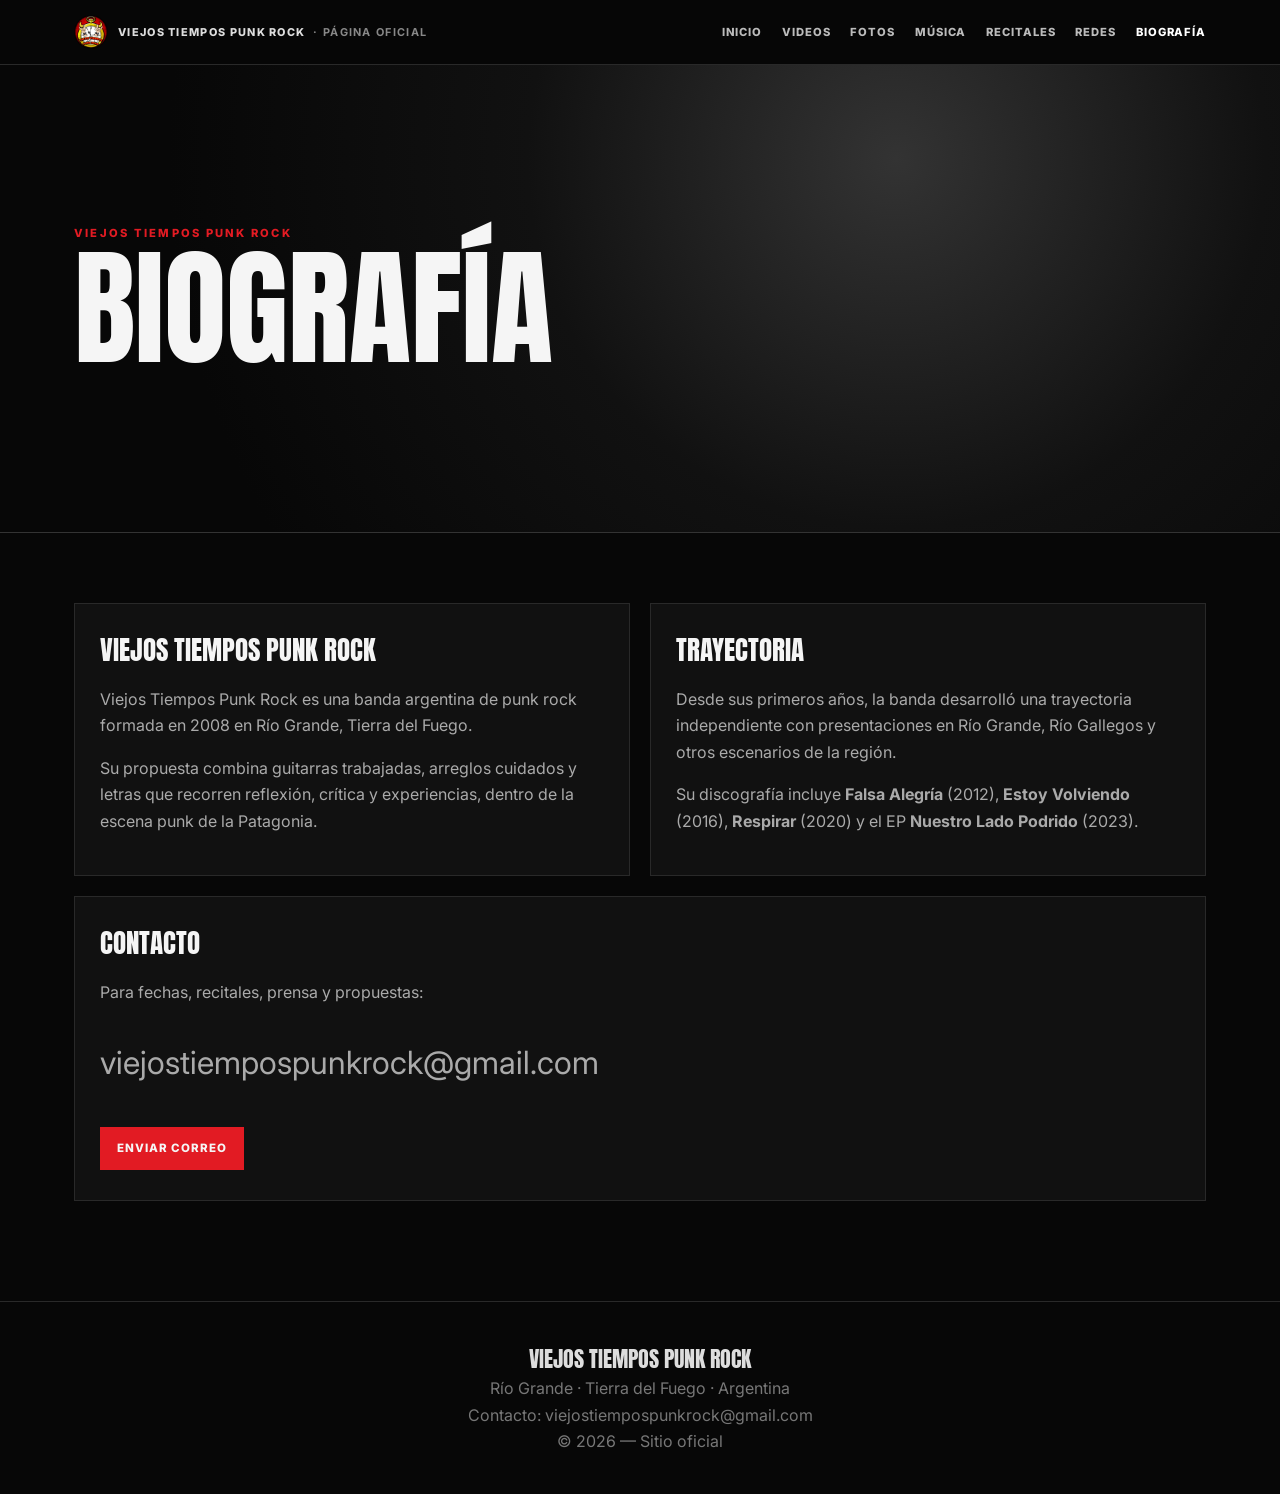
==== biografia.html @ 7154e531 "Fix Biografía navigation and remove Contacto" ====
<!doctype html><html lang="es"><head><meta charset="utf-8"><meta name="viewport" content="width=device-width,initial-scale=1"><title>Biografía | Viejos Tiempos Punk Rock</title><link rel="stylesheet" href="styles.css"></head><body><nav class="top"><div class="nav"><a class="logo logo-image" href="index.html"><img src="media/vtpr.png" alt="Viejos Tiempos Punk Rock"><span class="official-label">VIEJOS TIEMPOS PUNK ROCK <em>· PÁGINA OFICIAL</em></span></a><div class="links"><a href="index.html">Inicio</a><a class="" href="videos.html">Videos</a><a class="" href="fotos.html">Fotos</a><a class="" href="musica.html">Música</a><a class="" href="recitales.html">Recitales</a><a class="" href="redes.html">Redes</a><a class="active" href="biografia.html">Biografía</a></div></div></nav><header class="hero"><div class="hero-in"><div class="eyebrow">Viejos Tiempos Punk Rock</div><h1>Biografía</h1></div></header><main><div class="contact"><div class="card"><h3>Viejos Tiempos Punk Rock</h3><p>Viejos Tiempos Punk Rock es una banda argentina de punk rock formada en 2008 en Río Grande, Tierra del Fuego.</p><p>Su propuesta combina guitarras trabajadas, arreglos cuidados y letras que recorren reflexión, crítica y experiencias, dentro de la escena punk de la Patagonia.</p></div><div class="card"><h3>Trayectoria</h3><p>Desde sus primeros años, la banda desarrolló una trayectoria independiente con presentaciones en Río Grande, Río Gallegos y otros escenarios de la región.</p><p>Su discografía incluye <b>Falsa Alegría</b> (2012), <b>Estoy Volviendo</b> (2016), <b>Respirar</b> (2020) y el EP <b>Nuestro Lado Podrido</b> (2023).</p></div></div><div class="card" style="margin-top:20px"><h3>Contacto</h3><p>Para fechas, recitales, prensa y propuestas:</p><p class="bigmail"><a href="mailto:viejostiempospunkrock@gmail.com">viejostiempospunkrock@gmail.com</a></p><a class="btn" href="mailto:viejostiempospunkrock@gmail.com">Enviar correo</a></div></main><footer><div class="footname">VIEJOS TIEMPOS PUNK ROCK</div>Río Grande · Tierra del Fuego · Argentina<br>Contacto: <a href="mailto:viejostiempospunkrock@gmail.com">viejostiempospunkrock@gmail.com</a><br>© 2026 — Sitio oficial</footer></body></html>
---- styles.css ----
@import url('https://fonts.googleapis.com/css2?family=Anton&family=Inter:wght@400;500;600;700;800&display=swap');
:root{--bg:#070707;--panel:#111;--text:#f5f5f5;--muted:#aaa;--red:#e21b23;--line:#292929;--max:1180px}*{box-sizing:border-box}html{scroll-behavior:smooth}body{margin:0;background:var(--bg);color:var(--text);font-family:Inter,Arial,sans-serif;line-height:1.65}a{color:inherit;text-decoration:none}.top{position:sticky;top:0;z-index:20;background:rgba(7,7,7,.95);backdrop-filter:blur(12px);border-bottom:1px solid var(--line)}.nav{max-width:var(--max);margin:auto;padding:15px 24px;display:flex;align-items:center;justify-content:space-between;gap:25px}.logo{font:1.45rem Anton,Impact,sans-serif;letter-spacing:.04em}.logo b{color:var(--red)}.links{display:flex;gap:20px;flex-wrap:wrap}.links a{font-size:.7rem;font-weight:800;text-transform:uppercase;letter-spacing:.08em;color:#bbb;transition:color .5s ease}.links a:hover,.active{color:#fff!important}.hero{min-height:52vh;display:flex;align-items:end;background:radial-gradient(circle at 70% 20%,#333 0,#111 38%,#070707 75%);border-bottom:1px solid #333}.hero-in{width:min(var(--max),100%);margin:auto;padding:70px 24px}.eyebrow{color:var(--red);font-size:.7rem;font-weight:800;letter-spacing:.2em;text-transform:uppercase}.hero h1{font:clamp(4rem,10vw,8rem)/.86 Anton,Impact,sans-serif;text-transform:uppercase;margin:10px 0}.hero h1 span{color:var(--red)}main{max-width:var(--max);margin:auto;padding:70px 24px 100px}h2{font:clamp(2.7rem,6vw,5rem)/.9 Anton,Impact,sans-serif;text-transform:uppercase;margin:0 0 35px}.lead{max-width:800px;color:#c5c5c5;font-size:1.05rem}.grid{display:grid;grid-template-columns:repeat(2,1fr);gap:18px}.card{background:var(--panel);border:1px solid var(--line);padding:25px}.card h3{font:1.7rem Anton,Impact,sans-serif;text-transform:uppercase;margin:0 0 8px}.card p{color:#aaa}.btn{display:inline-block;background:var(--red);padding:12px 17px;margin:5px 5px 5px 0;font-size:.72rem;font-weight:800;text-transform:uppercase;letter-spacing:.08em}.btn.alt{background:transparent;border:1px solid #555}.video-grid{display:grid;grid-template-columns:repeat(2,1fr);gap:22px}.video{background:var(--panel);border:1px solid var(--line);overflow:hidden}.video iframe{display:block;width:100%;aspect-ratio:16/9;border:0}.video h3{font:1.3rem Anton,Impact,sans-serif;text-transform:uppercase;padding:15px 18px;margin:0}.gallery{display:grid;grid-template-columns:repeat(3,1fr);gap:15px}.photo{background:#111;border:1px solid var(--line);overflow:hidden}.photo img{width:100%;aspect-ratio:4/3;object-fit:cover;display:block}.photo p{padding:12px 15px;margin:0;color:#aaa;font-size:.85rem}.tracklist{display:grid;gap:10px}.track{display:grid;grid-template-columns:55px 1fr auto;align-items:center;gap:15px;background:var(--panel);border:1px solid var(--line);padding:12px 15px}.num{color:var(--red);font-weight:800}.track span{color:#bbb}.track a{font-size:.7rem;font-weight:800;text-transform:uppercase;border:1px solid #555;padding:8px 10px}.spotify{margin:25px 0;border-radius:12px;overflow:hidden}.socials{display:grid;grid-template-columns:repeat(3,1fr);gap:15px}.social{padding:25px;background:var(--panel);border:1px solid var(--line);font:1.6rem Anton,Impact,sans-serif;text-transform:uppercase}.social small{display:block;font:12px Inter,Arial,sans-serif;color:#999;margin-top:5px}.contact{display:grid;grid-template-columns:1fr 1fr;gap:20px}.bigmail{font-size:clamp(1.3rem,3vw,2rem);word-break:break-word;color:#fff}.dates{border-top:1px solid var(--line)}.date{display:grid;grid-template-columns:120px 1fr auto;gap:20px;padding:22px 0;border-bottom:1px solid var(--line)}.date strong{color:var(--red);font-size:1.1rem}.date p{margin:0}.date small{color:#999}footer{border-top:1px solid var(--line);padding:40px 24px;text-align:center;color:#777}.footname{font:1.4rem Anton,Impact,sans-serif;color:#ddd}@media(max-width:750px){.grid,.video-grid,.gallery,.socials,.contact{grid-template-columns:1fr}.nav{align-items:flex-start}.links{gap:10px}.logo{display:none}.date{grid-template-columns:80px 1fr}.date a{grid-column:2}.track{grid-template-columns:35px 1fr}.track a{grid-column:2;justify-self:start}}.album-player{display:grid;grid-template-columns:330px 1fr;background:var(--panel);border:1px solid var(--line);margin:0 0 22px;min-height:330px}.album-art{padding:25px;display:flex;flex-direction:column;justify-content:flex-end;position:relative;overflow:hidden;background:linear-gradient(145deg,#303030,#090909);border-right:1px solid var(--line)}.album-art:after{content:"";position:absolute;width:220px;height:220px;border:35px solid var(--red);border-radius:50%;right:-90px;top:-70px}.album-year,.album-name{position:relative;z-index:1;font-family:Anton,Impact,sans-serif}.album-year{font-size:4rem;color:var(--red);line-height:.8}.album-name{font-size:2.6rem;line-height:.9;text-transform:uppercase}.album-info{padding:30px}.album-info h2{margin:5px 0;font-size:2.8rem}.album-info p{color:#aaa}.track-mini{display:grid;grid-template-columns:1fr 1fr;gap:8px;margin:15px 0}.track-mini a{background:#191919;border:1px solid #333;padding:10px 12px;color:#ddd;font-size:.78rem}.track-mini a:hover{border-color:var(--red);color:#fff}.spotify{margin:18px 0;border-radius:12px;overflow:hidden}@media(max-width:750px){.album-player{grid-template-columns:1fr}.album-art{min-height:260px;border-right:0;border-bottom:1px solid var(--line)}.track-mini{grid-template-columns:1fr}}.image-hero{min-height:62vh;background-size:cover;background-position:center 35%;position:relative}.image-hero:after{content:"";position:absolute;inset:0;background:linear-gradient(90deg,rgba(0,0,0,.615),rgba(0,0,0,.225)),linear-gradient(0deg,rgba(0,0,0,.525),transparent)}.image-hero .hero-in{position:relative;z-index:1}.music-list{display:grid;margin:0}.music-row{display:grid;grid-template-columns:minmax(280px,1.15fr) minmax(220px,1fr);align-items:center;gap:28px;padding:10px 0;border-bottom:1px solid #242424}.music-row:first-child{border-top:1px solid #242424}.music-player iframe{display:block;width:100%;height:80px;border:0;border-radius:0}.music-info{display:flex;align-items:center;gap:18px;min-width:0}.music-info strong{font:1.35rem Anton,Impact,sans-serif;text-transform:uppercase;white-space:nowrap}.music-info span{color:#999;font-size:.82rem;white-space:nowrap}@media(max-width:750px){.music-row{grid-template-columns:1fr;gap:4px;padding:10px 0}.music-player iframe{height:80px}.music-info{gap:10px;flex-wrap:wrap}.music-info strong{font-size:1.2rem}.music-info span{font-size:.78rem}}.logo-image{display:flex;align-items:center}.logo-image img{display:block;width:auto;height:42px;max-width:190px;object-fit:contain}@media(max-width:750px){.logo-image img{height:36px;max-width:155px}}.official-label{display:flex;align-items:center;gap:8px;margin-left:10px;font:800 .68rem/1 Inter,Arial,sans-serif;letter-spacing:.12em;color:#ddd;text-transform:uppercase;white-space:nowrap}.official-label em{font-style:normal;color:#888;font-weight:700}.logo-image{gap:0}.logo-image img{height:34px;max-width:165px}.logo-image:hover .official-label{color:#fff}.logo-image:hover .official-label em{color:#e21b23}@media(max-width:750px){.official-label{font-size:.56rem;letter-spacing:.08em;white-space:normal;line-height:1.15;max-width:150px}.official-label em{display:block}.logo-image img{height:30px;max-width:130px}}.music-info>div:first-child{min-width:0}.download-track{display:inline-block;margin-left:auto;margin-right:5%;padding:7.6px 10.45px;border:1px solid #555;color:#bbb;font-size:.589rem;font-weight:800;letter-spacing:.07em;text-transform:uppercase;white-space:nowrap;transition:.25s ease}.download-track:hover{border-color:var(--red);color:#fff}.music-info{justify-content:space-between}.music-info>div:first-child{display:flex;align-items:center;gap:18px}@media(max-width:750px){.music-info{align-items:center}.music-info>div:first-child{gap:10px}.download-track{margin-left:0;margin-right:5%;padding:6.65px 8.55px;font-size:.551rem}}
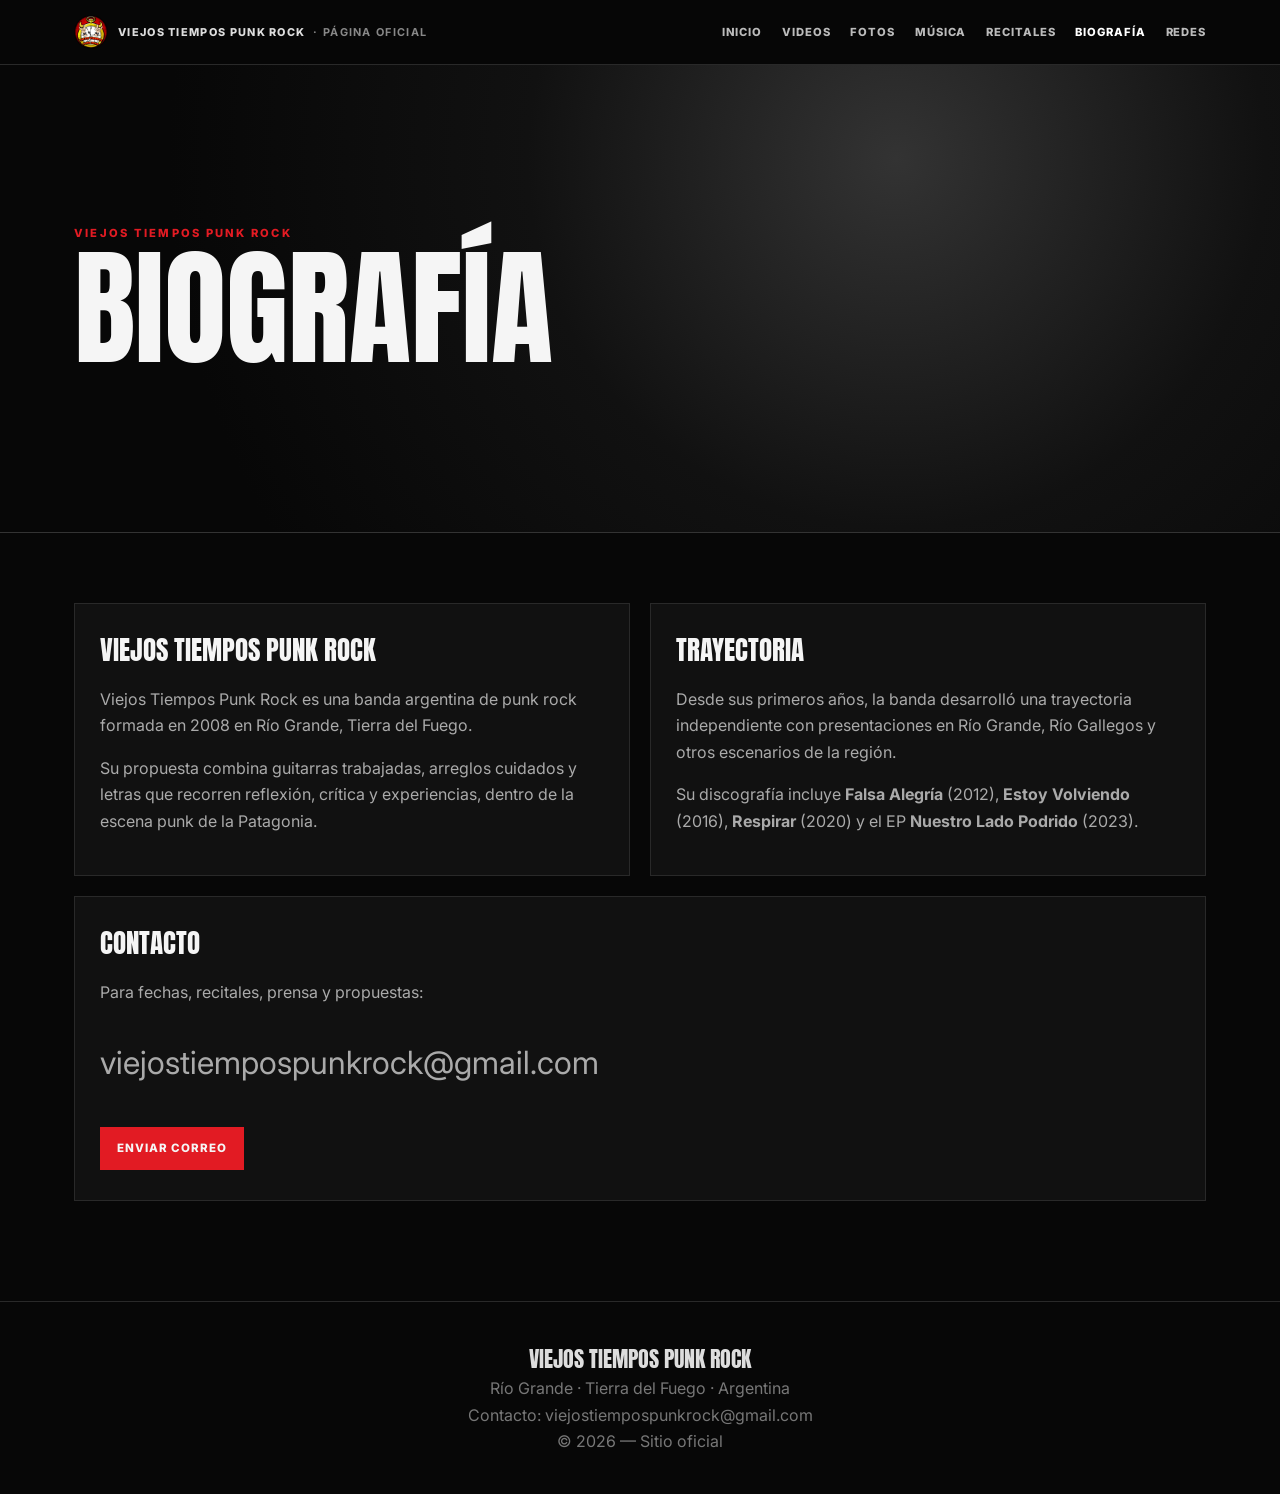
==== commit 2d6811c8: "Correct Biografía navigation order" ====
--- a/biografia.html
+++ b/biografia.html
@@ -1 +1 @@
-<!doctype html><html lang="es"><head><meta charset="utf-8"><meta name="viewport" content="width=device-width,initial-scale=1"><title>Biografía | Viejos Tiempos Punk Rock</title><link rel="stylesheet" href="styles.css"></head><body><nav class="top"><div class="nav"><a class="logo logo-image" href="index.html"><img src="media/vtpr.png" alt="Viejos Tiempos Punk Rock"><span class="official-label">VIEJOS TIEMPOS PUNK ROCK <em>· PÁGINA OFICIAL</em></span></a><div class="links"><a href="index.html">Inicio</a><a class="" href="videos.html">Videos</a><a class="" href="fotos.html">Fotos</a><a class="" href="musica.html">Música</a><a class="" href="recitales.html">Recitales</a><a class="" href="redes.html">Redes</a><a class="active" href="biografia.html">Biografía</a></div></div></nav><header class="hero"><div class="hero-in"><div class="eyebrow">Viejos Tiempos Punk Rock</div><h1>Biografía</h1></div></header><main><div class="contact"><div class="card"><h3>Viejos Tiempos Punk Rock</h3><p>Viejos Tiempos Punk Rock es una banda argentina de punk rock formada en 2008 en Río Grande, Tierra del Fuego.</p><p>Su propuesta combina guitarras trabajadas, arreglos cuidados y letras que recorren reflexión, crítica y experiencias, dentro de la escena punk de la Patagonia.</p></div><div class="card"><h3>Trayectoria</h3><p>Desde sus primeros años, la banda desarrolló una trayectoria independiente con presentaciones en Río Grande, Río Gallegos y otros escenarios de la región.</p><p>Su discografía incluye <b>Falsa Alegría</b> (2012), <b>Estoy Volviendo</b> (2016), <b>Respirar</b> (2020) y el EP <b>Nuestro Lado Podrido</b> (2023).</p></div></div><div class="card" style="margin-top:20px"><h3>Contacto</h3><p>Para fechas, recitales, prensa y propuestas:</p><p class="bigmail"><a href="mailto:viejostiempospunkrock@gmail.com">viejostiempospunkrock@gmail.com</a></p><a class="btn" href="mailto:viejostiempospunkrock@gmail.com">Enviar correo</a></div></main><footer><div class="footname">VIEJOS TIEMPOS PUNK ROCK</div>Río Grande · Tierra del Fuego · Argentina<br>Contacto: <a href="mailto:viejostiempospunkrock@gmail.com">viejostiempospunkrock@gmail.com</a><br>© 2026 — Sitio oficial</footer></body></html>+<!doctype html><html lang="es"><head><meta charset="utf-8"><meta name="viewport" content="width=device-width,initial-scale=1"><title>Biografía | Viejos Tiempos Punk Rock</title><link rel="stylesheet" href="styles.css"></head><body><nav class="top"><div class="nav"><a class="logo logo-image" href="index.html"><img src="media/vtpr.png" alt="Viejos Tiempos Punk Rock"><span class="official-label">VIEJOS TIEMPOS PUNK ROCK <em>· PÁGINA OFICIAL</em></span></a><div class="links"><a href="index.html">Inicio</a><a href="videos.html">Videos</a><a href="fotos.html">Fotos</a><a href="musica.html">Música</a><a href="recitales.html">Recitales</a><a class="active" href="biografia.html">Biografía</a><a href="redes.html">Redes</a></div></div></nav><header class="hero"><div class="hero-in"><div class="eyebrow">Viejos Tiempos Punk Rock</div><h1>Biografía</h1></div></header><main><div class="contact"><div class="card"><h3>Viejos Tiempos Punk Rock</h3><p>Viejos Tiempos Punk Rock es una banda argentina de punk rock formada en 2008 en Río Grande, Tierra del Fuego.</p><p>Su propuesta combina guitarras trabajadas, arreglos cuidados y letras que recorren reflexión, crítica y experiencias, dentro de la escena punk de la Patagonia.</p></div><div class="card"><h3>Trayectoria</h3><p>Desde sus primeros años, la banda desarrolló una trayectoria independiente con presentaciones en Río Grande, Río Gallegos y otros escenarios de la región.</p><p>Su discografía incluye <b>Falsa Alegría</b> (2012), <b>Estoy Volviendo</b> (2016), <b>Respirar</b> (2020) y el EP <b>Nuestro Lado Podrido</b> (2023).</p></div></div><div class="card" style="margin-top:20px"><h3>Contacto</h3><p>Para fechas, recitales, prensa y propuestas:</p><p class="bigmail"><a href="mailto:viejostiempospunkrock@gmail.com">viejostiempospunkrock@gmail.com</a></p><a class="btn" href="mailto:viejostiempospunkrock@gmail.com">Enviar correo</a></div></main><footer><div class="footname">VIEJOS TIEMPOS PUNK ROCK</div>Río Grande · Tierra del Fuego · Argentina<br>Contacto: <a href="mailto:viejostiempospunkrock@gmail.com">viejostiempospunkrock@gmail.com</a><br>© 2026 — Sitio oficial</footer></body></html>
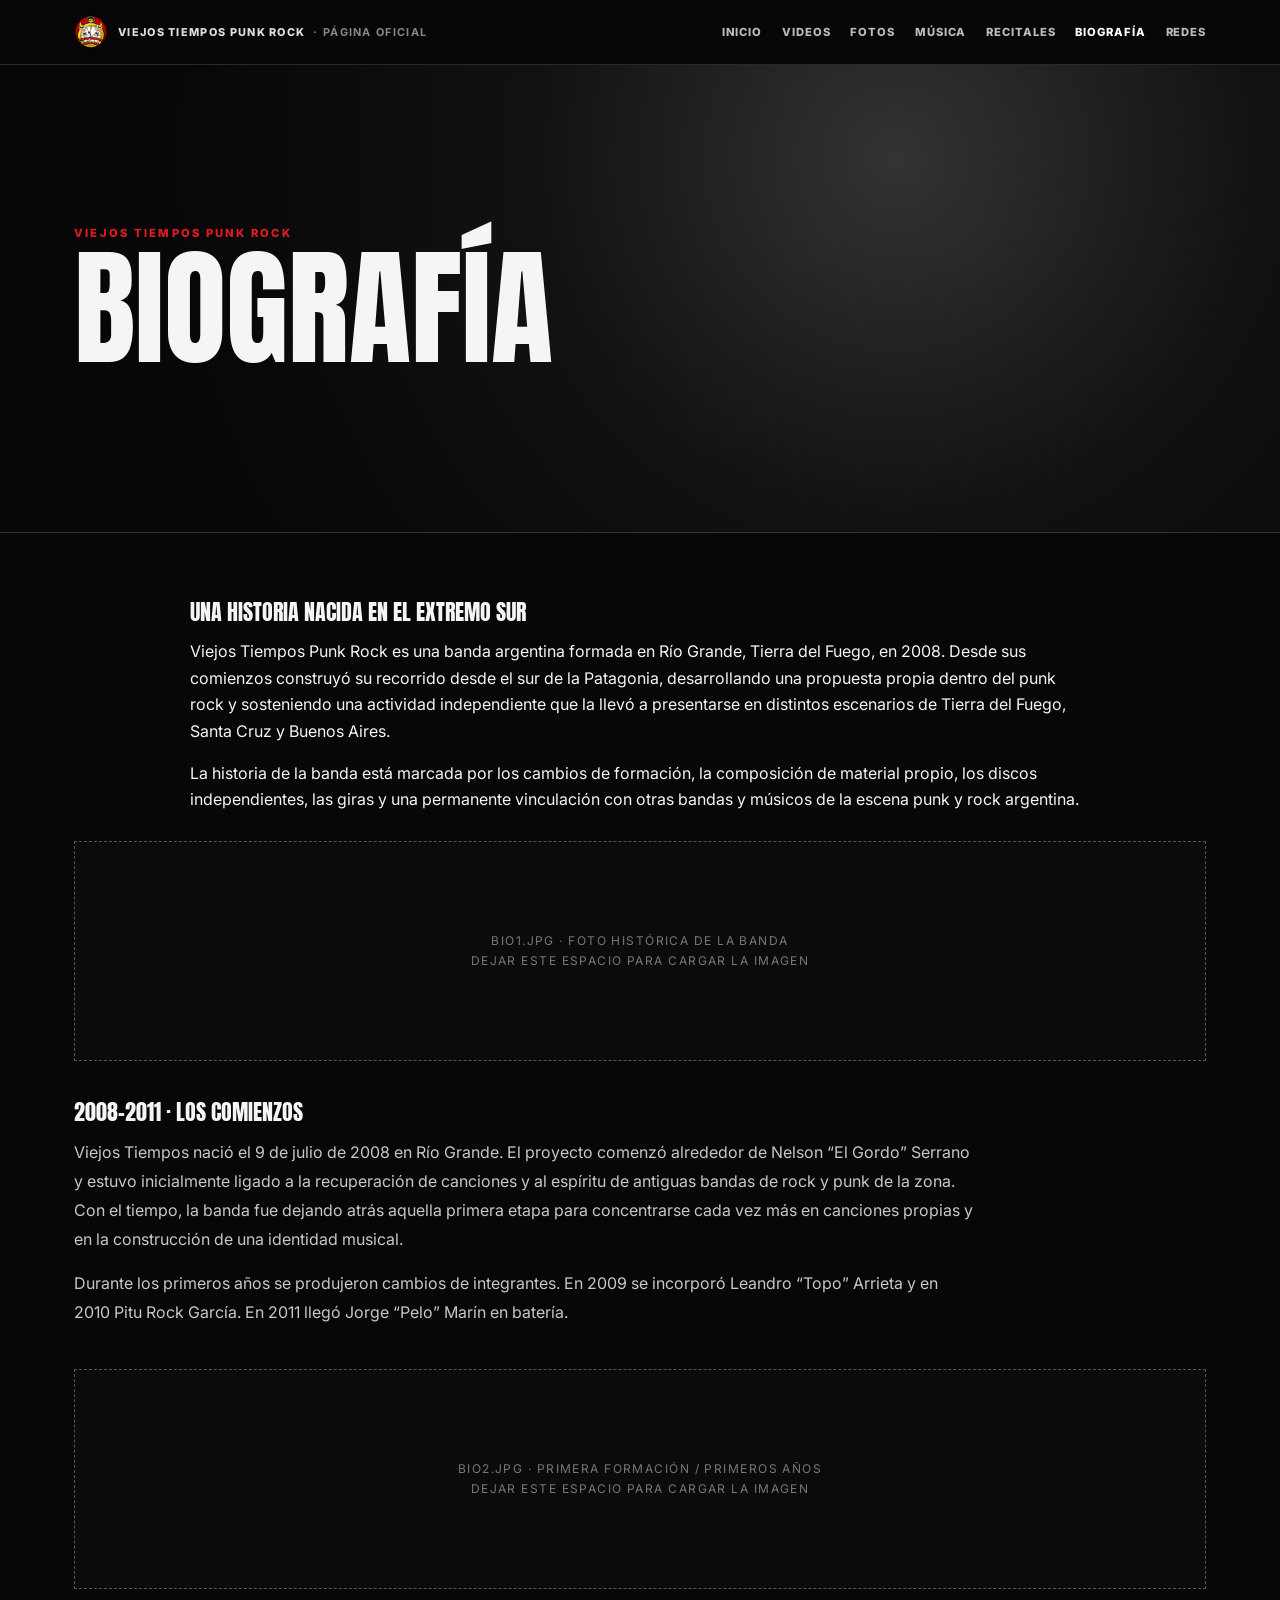
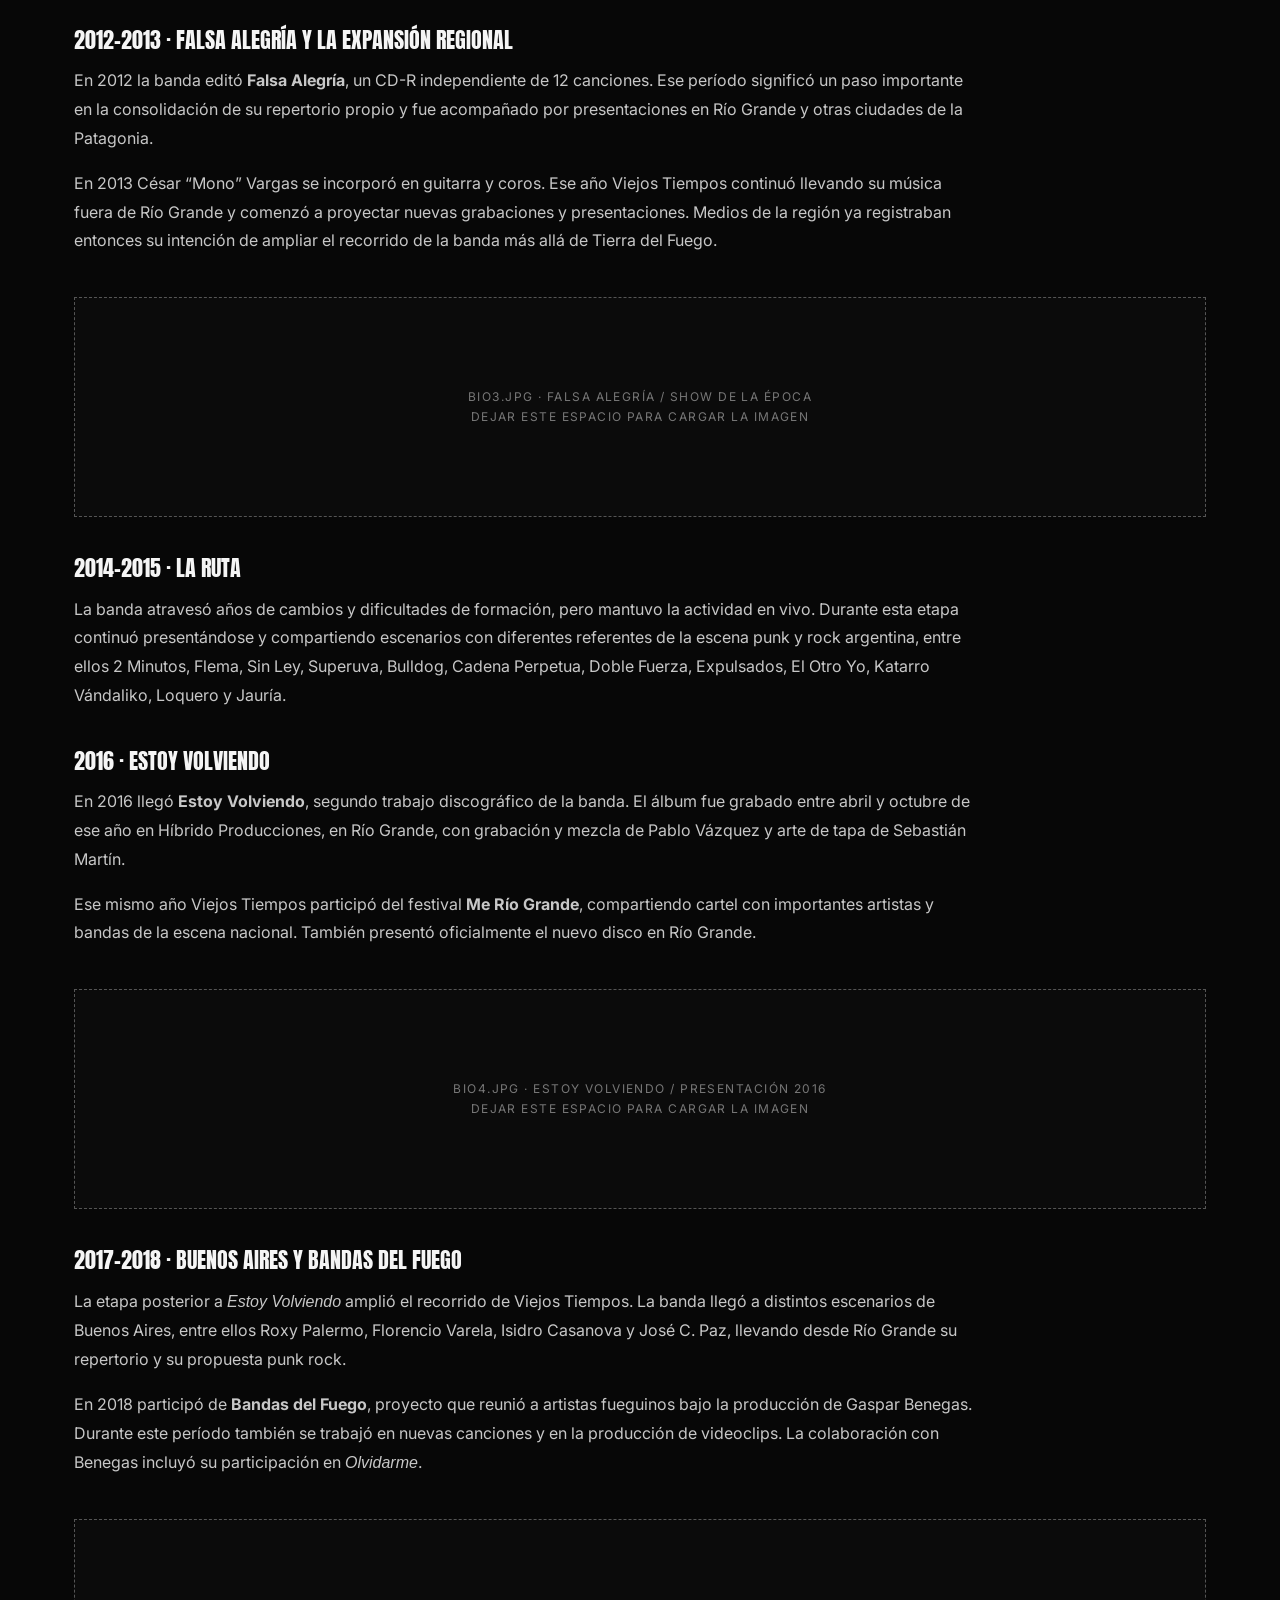
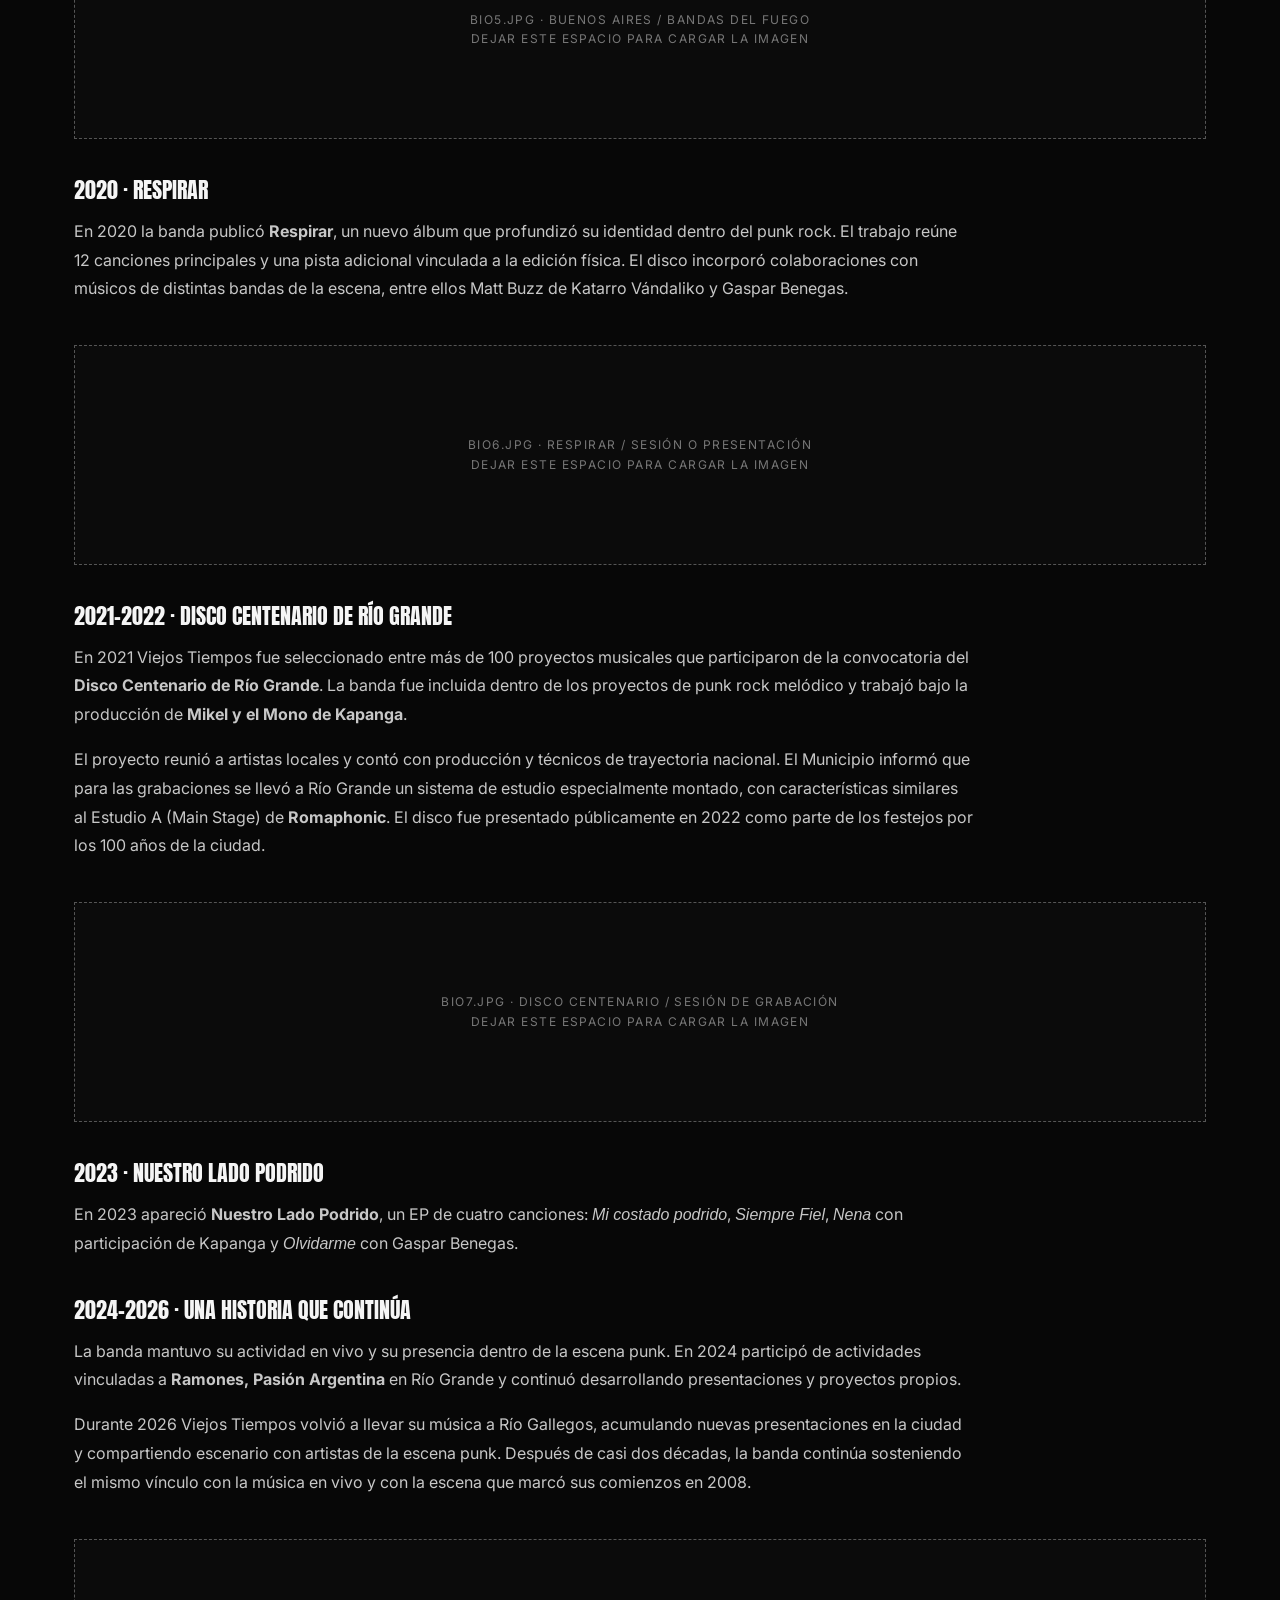
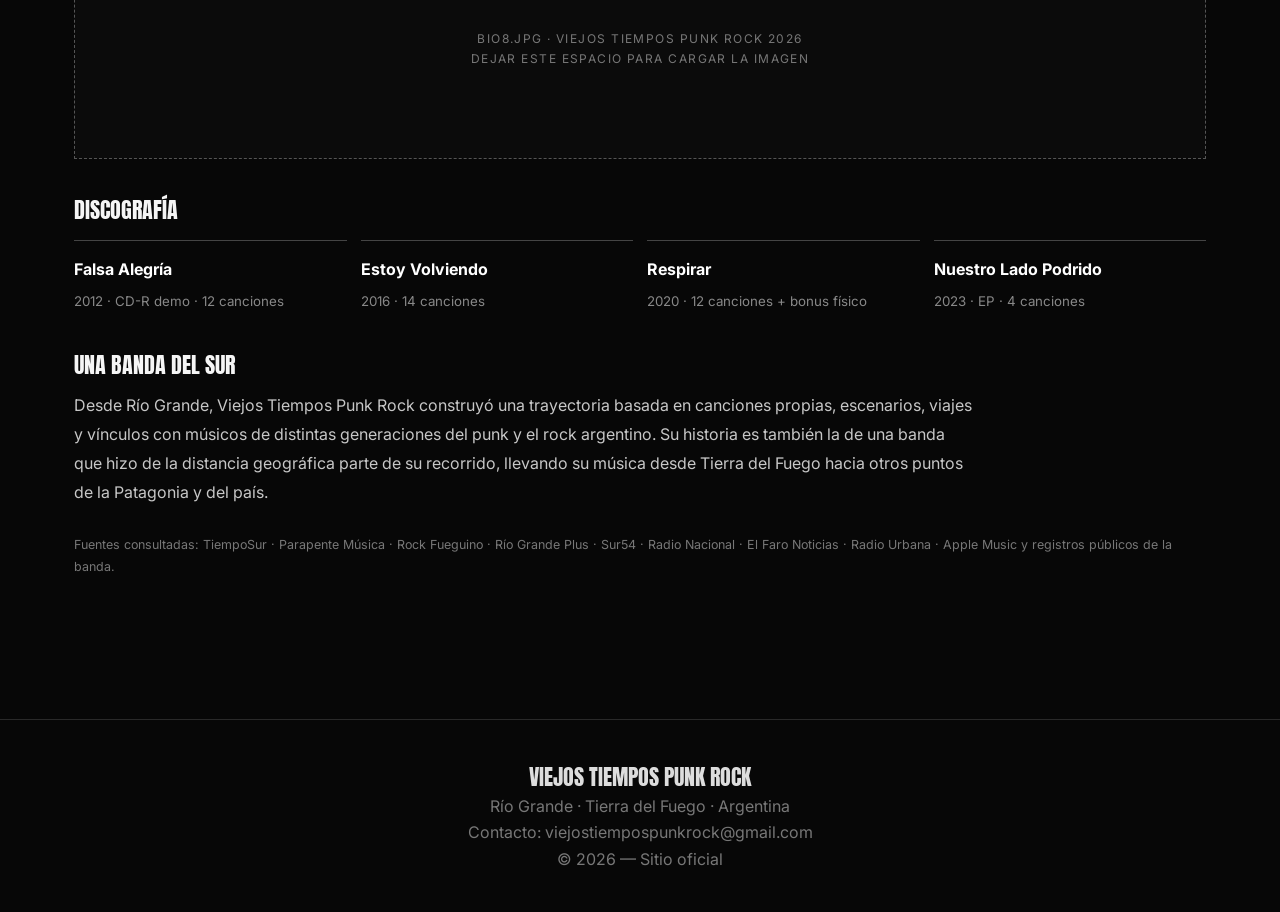
==== commit c864ce8c: "Create complete Viejos Tiempos Punk Rock biography" ====
--- a/biografia.html
+++ b/biografia.html
@@ -1 +1,127 @@
-<!doctype html><html lang="es"><head><meta charset="utf-8"><meta name="viewport" content="width=device-width,initial-scale=1"><title>Biografía | Viejos Tiempos Punk Rock</title><link rel="stylesheet" href="styles.css"></head><body><nav class="top"><div class="nav"><a class="logo logo-image" href="index.html"><img src="media/vtpr.png" alt="Viejos Tiempos Punk Rock"><span class="official-label">VIEJOS TIEMPOS PUNK ROCK <em>· PÁGINA OFICIAL</em></span></a><div class="links"><a href="index.html">Inicio</a><a href="videos.html">Videos</a><a href="fotos.html">Fotos</a><a href="musica.html">Música</a><a href="recitales.html">Recitales</a><a class="active" href="biografia.html">Biografía</a><a href="redes.html">Redes</a></div></div></nav><header class="hero"><div class="hero-in"><div class="eyebrow">Viejos Tiempos Punk Rock</div><h1>Biografía</h1></div></header><main><div class="contact"><div class="card"><h3>Viejos Tiempos Punk Rock</h3><p>Viejos Tiempos Punk Rock es una banda argentina de punk rock formada en 2008 en Río Grande, Tierra del Fuego.</p><p>Su propuesta combina guitarras trabajadas, arreglos cuidados y letras que recorren reflexión, crítica y experiencias, dentro de la escena punk de la Patagonia.</p></div><div class="card"><h3>Trayectoria</h3><p>Desde sus primeros años, la banda desarrolló una trayectoria independiente con presentaciones en Río Grande, Río Gallegos y otros escenarios de la región.</p><p>Su discografía incluye <b>Falsa Alegría</b> (2012), <b>Estoy Volviendo</b> (2016), <b>Respirar</b> (2020) y el EP <b>Nuestro Lado Podrido</b> (2023).</p></div></div><div class="card" style="margin-top:20px"><h3>Contacto</h3><p>Para fechas, recitales, prensa y propuestas:</p><p class="bigmail"><a href="mailto:viejostiempospunkrock@gmail.com">viejostiempospunkrock@gmail.com</a></p><a class="btn" href="mailto:viejostiempospunkrock@gmail.com">Enviar correo</a></div></main><footer><div class="footname">VIEJOS TIEMPOS PUNK ROCK</div>Río Grande · Tierra del Fuego · Argentina<br>Contacto: <a href="mailto:viejostiempospunkrock@gmail.com">viejostiempospunkrock@gmail.com</a><br>© 2026 — Sitio oficial</footer></body></html>+<!doctype html>
+<html lang="es">
+<head>
+<meta charset="utf-8"><meta name="viewport" content="width=device-width,initial-scale=1">
+<title>Biografía | Viejos Tiempos Punk Rock</title>
+<link rel="stylesheet" href="styles.css">
+<style>
+.bio-intro{max-width:900px;margin:0 auto 28px}
+.bio-intro h2,.bio-section h2{font-size:1.35rem;margin:0 0 12px}
+.bio-section{margin:42px 0}
+.bio-section p{max-width:900px;color:#c7c7c7;line-height:1.8}
+.bio-timeline{display:grid;gap:18px;margin-top:22px}
+.bio-year{border-top:1px solid #333;padding:22px 0;display:grid;grid-template-columns:110px 1fr;gap:24px}
+.bio-year strong{font-size:1.25rem;color:#fff}
+.bio-year h3{margin:0 0 8px;font-size:1.05rem}
+.bio-year p{margin:0}
+.bio-photo{margin:24px 0;border:1px dashed #555;min-height:220px;display:flex;align-items:center;justify-content:center;text-align:center;background:rgba(255,255,255,.015);color:#777;letter-spacing:.12em;font-size:.75rem;text-transform:uppercase}
+.bio-photo span{padding:18px}
+.bio-albums{display:grid;grid-template-columns:repeat(4,1fr);gap:14px;margin-top:20px}
+.bio-album{border-top:1px solid #444;padding-top:15px}
+.bio-album b{display:block;color:#fff;margin-bottom:5px}
+.bio-album small{color:#888}
+.bio-sources{font-size:.78rem;color:#777;line-height:1.7;margin-top:28px}
+.bio-sources a{color:#aaa}
+@media(max-width:750px){.bio-year{grid-template-columns:1fr;gap:8px}.bio-albums{grid-template-columns:1fr 1fr}.bio-photo{min-height:170px}}
+</style>
+</head>
+<body>
+<nav class="top"><div class="nav"><a class="logo logo-image" href="index.html"><img src="media/vtpr.png" alt="Viejos Tiempos Punk Rock"><span class="official-label">VIEJOS TIEMPOS PUNK ROCK <em>· PÁGINA OFICIAL</em></span></a><div class="links"><a href="index.html">Inicio</a><a href="videos.html">Videos</a><a href="fotos.html">Fotos</a><a href="musica.html">Música</a><a href="recitales.html">Recitales</a><a class="active" href="biografia.html">Biografía</a><a href="redes.html">Redes</a></div></div></nav>
+
+<header class="hero"><div class="hero-in"><div class="eyebrow">Viejos Tiempos Punk Rock</div><h1>Biografía</h1></div></header>
+
+<main>
+<section class="bio-intro">
+<h2>Una historia nacida en el extremo sur</h2>
+<p>Viejos Tiempos Punk Rock es una banda argentina formada en Río Grande, Tierra del Fuego, en 2008. Desde sus comienzos construyó su recorrido desde el sur de la Patagonia, desarrollando una propuesta propia dentro del punk rock y sosteniendo una actividad independiente que la llevó a presentarse en distintos escenarios de Tierra del Fuego, Santa Cruz y Buenos Aires.</p>
+<p>La historia de la banda está marcada por los cambios de formación, la composición de material propio, los discos independientes, las giras y una permanente vinculación con otras bandas y músicos de la escena punk y rock argentina.</p>
+</section>
+
+<div class="bio-photo"><span>BIO1.jpg · FOTO HISTÓRICA DE LA BANDA<br>Dejar este espacio para cargar la imagen</span></div>
+
+<section class="bio-section">
+<h2>2008–2011 · Los comienzos</h2>
+<p>Viejos Tiempos nació el 9 de julio de 2008 en Río Grande. El proyecto comenzó alrededor de Nelson “El Gordo” Serrano y estuvo inicialmente ligado a la recuperación de canciones y al espíritu de antiguas bandas de rock y punk de la zona. Con el tiempo, la banda fue dejando atrás aquella primera etapa para concentrarse cada vez más en canciones propias y en la construcción de una identidad musical.</p>
+<p>Durante los primeros años se produjeron cambios de integrantes. En 2009 se incorporó Leandro “Topo” Arrieta y en 2010 Pitu Rock García. En 2011 llegó Jorge “Pelo” Marín en batería.</p>
+</section>
+
+<div class="bio-photo"><span>BIO2.jpg · PRIMERA FORMACIÓN / PRIMEROS AÑOS<br>Dejar este espacio para cargar la imagen</span></div>
+
+<section class="bio-section">
+<h2>2012–2013 · Falsa Alegría y la expansión regional</h2>
+<p>En 2012 la banda editó <b>Falsa Alegría</b>, un CD-R independiente de 12 canciones. Ese período significó un paso importante en la consolidación de su repertorio propio y fue acompañado por presentaciones en Río Grande y otras ciudades de la Patagonia.</p>
+<p>En 2013 César “Mono” Vargas se incorporó en guitarra y coros. Ese año Viejos Tiempos continuó llevando su música fuera de Río Grande y comenzó a proyectar nuevas grabaciones y presentaciones. Medios de la región ya registraban entonces su intención de ampliar el recorrido de la banda más allá de Tierra del Fuego.</p>
+</section>
+
+<div class="bio-photo"><span>BIO3.jpg · FALSA ALEGRÍA / SHOW DE LA ÉPOCA<br>Dejar este espacio para cargar la imagen</span></div>
+
+<section class="bio-section">
+<h2>2014–2015 · La ruta</h2>
+<p>La banda atravesó años de cambios y dificultades de formación, pero mantuvo la actividad en vivo. Durante esta etapa continuó presentándose y compartiendo escenarios con diferentes referentes de la escena punk y rock argentina, entre ellos 2 Minutos, Flema, Sin Ley, Superuva, Bulldog, Cadena Perpetua, Doble Fuerza, Expulsados, El Otro Yo, Katarro Vándaliko, Loquero y Jauría.</p>
+</section>
+
+<section class="bio-section">
+<h2>2016 · Estoy Volviendo</h2>
+<p>En 2016 llegó <b>Estoy Volviendo</b>, segundo trabajo discográfico de la banda. El álbum fue grabado entre abril y octubre de ese año en Híbrido Producciones, en Río Grande, con grabación y mezcla de Pablo Vázquez y arte de tapa de Sebastián Martín.</p>
+<p>Ese mismo año Viejos Tiempos participó del festival <b>Me Río Grande</b>, compartiendo cartel con importantes artistas y bandas de la escena nacional. También presentó oficialmente el nuevo disco en Río Grande.</p>
+</section>
+
+<div class="bio-photo"><span>BIO4.jpg · ESTOY VOLVIENDO / PRESENTACIÓN 2016<br>Dejar este espacio para cargar la imagen</span></div>
+
+<section class="bio-section">
+<h2>2017–2018 · Buenos Aires y Bandas del Fuego</h2>
+<p>La etapa posterior a <i>Estoy Volviendo</i> amplió el recorrido de Viejos Tiempos. La banda llegó a distintos escenarios de Buenos Aires, entre ellos Roxy Palermo, Florencio Varela, Isidro Casanova y José C. Paz, llevando desde Río Grande su repertorio y su propuesta punk rock.</p>
+<p>En 2018 participó de <b>Bandas del Fuego</b>, proyecto que reunió a artistas fueguinos bajo la producción de Gaspar Benegas. Durante este período también se trabajó en nuevas canciones y en la producción de videoclips. La colaboración con Benegas incluyó su participación en <i>Olvidarme</i>.</p>
+</section>
+
+<div class="bio-photo"><span>BIO5.jpg · BUENOS AIRES / BANDAS DEL FUEGO<br>Dejar este espacio para cargar la imagen</span></div>
+
+<section class="bio-section">
+<h2>2020 · Respirar</h2>
+<p>En 2020 la banda publicó <b>Respirar</b>, un nuevo álbum que profundizó su identidad dentro del punk rock. El trabajo reúne 12 canciones principales y una pista adicional vinculada a la edición física. El disco incorporó colaboraciones con músicos de distintas bandas de la escena, entre ellos Matt Buzz de Katarro Vándaliko y Gaspar Benegas.</p>
+</section>
+
+<div class="bio-photo"><span>BIO6.jpg · RESPIRAR / SESIÓN O PRESENTACIÓN<br>Dejar este espacio para cargar la imagen</span></div>
+
+<section class="bio-section">
+<h2>2021–2022 · Disco Centenario de Río Grande</h2>
+<p>En 2021 Viejos Tiempos fue seleccionado entre más de 100 proyectos musicales que participaron de la convocatoria del <b>Disco Centenario de Río Grande</b>. La banda fue incluida dentro de los proyectos de punk rock melódico y trabajó bajo la producción de <b>Mikel y el Mono de Kapanga</b>.</p>
+<p>El proyecto reunió a artistas locales y contó con producción y técnicos de trayectoria nacional. El Municipio informó que para las grabaciones se llevó a Río Grande un sistema de estudio especialmente montado, con características similares al Estudio A (Main Stage) de <b>Romaphonic</b>. El disco fue presentado públicamente en 2022 como parte de los festejos por los 100 años de la ciudad.</p>
+</section>
+
+<div class="bio-photo"><span>BIO7.jpg · DISCO CENTENARIO / SESIÓN DE GRABACIÓN<br>Dejar este espacio para cargar la imagen</span></div>
+
+<section class="bio-section">
+<h2>2023 · Nuestro Lado Podrido</h2>
+<p>En 2023 apareció <b>Nuestro Lado Podrido</b>, un EP de cuatro canciones: <i>Mi costado podrido</i>, <i>Siempre Fiel</i>, <i>Nena</i> con participación de Kapanga y <i>Olvidarme</i> con Gaspar Benegas.</p>
+</section>
+
+<section class="bio-section">
+<h2>2024–2026 · Una historia que continúa</h2>
+<p>La banda mantuvo su actividad en vivo y su presencia dentro de la escena punk. En 2024 participó de actividades vinculadas a <b>Ramones, Pasión Argentina</b> en Río Grande y continuó desarrollando presentaciones y proyectos propios.</p>
+<p>Durante 2026 Viejos Tiempos volvió a llevar su música a Río Gallegos, acumulando nuevas presentaciones en la ciudad y compartiendo escenario con artistas de la escena punk. Después de casi dos décadas, la banda continúa sosteniendo el mismo vínculo con la música en vivo y con la escena que marcó sus comienzos en 2008.</p>
+</section>
+
+<div class="bio-photo"><span>BIO8.jpg · VIEJOS TIEMPOS PUNK ROCK 2026<br>Dejar este espacio para cargar la imagen</span></div>
+
+<section class="bio-section">
+<h2>Discografía</h2>
+<div class="bio-albums">
+<div class="bio-album"><b>Falsa Alegría</b><small>2012 · CD-R demo · 12 canciones</small></div>
+<div class="bio-album"><b>Estoy Volviendo</b><small>2016 · 14 canciones</small></div>
+<div class="bio-album"><b>Respirar</b><small>2020 · 12 canciones + bonus físico</small></div>
+<div class="bio-album"><b>Nuestro Lado Podrido</b><small>2023 · EP · 4 canciones</small></div>
+</div>
+</section>
+
+<section class="bio-section">
+<h2>Una banda del sur</h2>
+<p>Desde Río Grande, Viejos Tiempos Punk Rock construyó una trayectoria basada en canciones propias, escenarios, viajes y vínculos con músicos de distintas generaciones del punk y el rock argentino. Su historia es también la de una banda que hizo de la distancia geográfica parte de su recorrido, llevando su música desde Tierra del Fuego hacia otros puntos de la Patagonia y del país.</p>
+<div class="bio-sources">
+Fuentes consultadas: TiempoSur · Parapente Música · Rock Fueguino · Río Grande Plus · Sur54 · Radio Nacional · El Faro Noticias · Radio Urbana · Apple Music y registros públicos de la banda.
+</div>
+</section>
+</main>
+
+<footer><div class="footname">VIEJOS TIEMPOS PUNK ROCK</div>Río Grande · Tierra del Fuego · Argentina<br>Contacto: <a href="mailto:viejostiempospunkrock@gmail.com">viejostiempospunkrock@gmail.com</a><br>© 2026 — Sitio oficial</footer>
+</body></html>
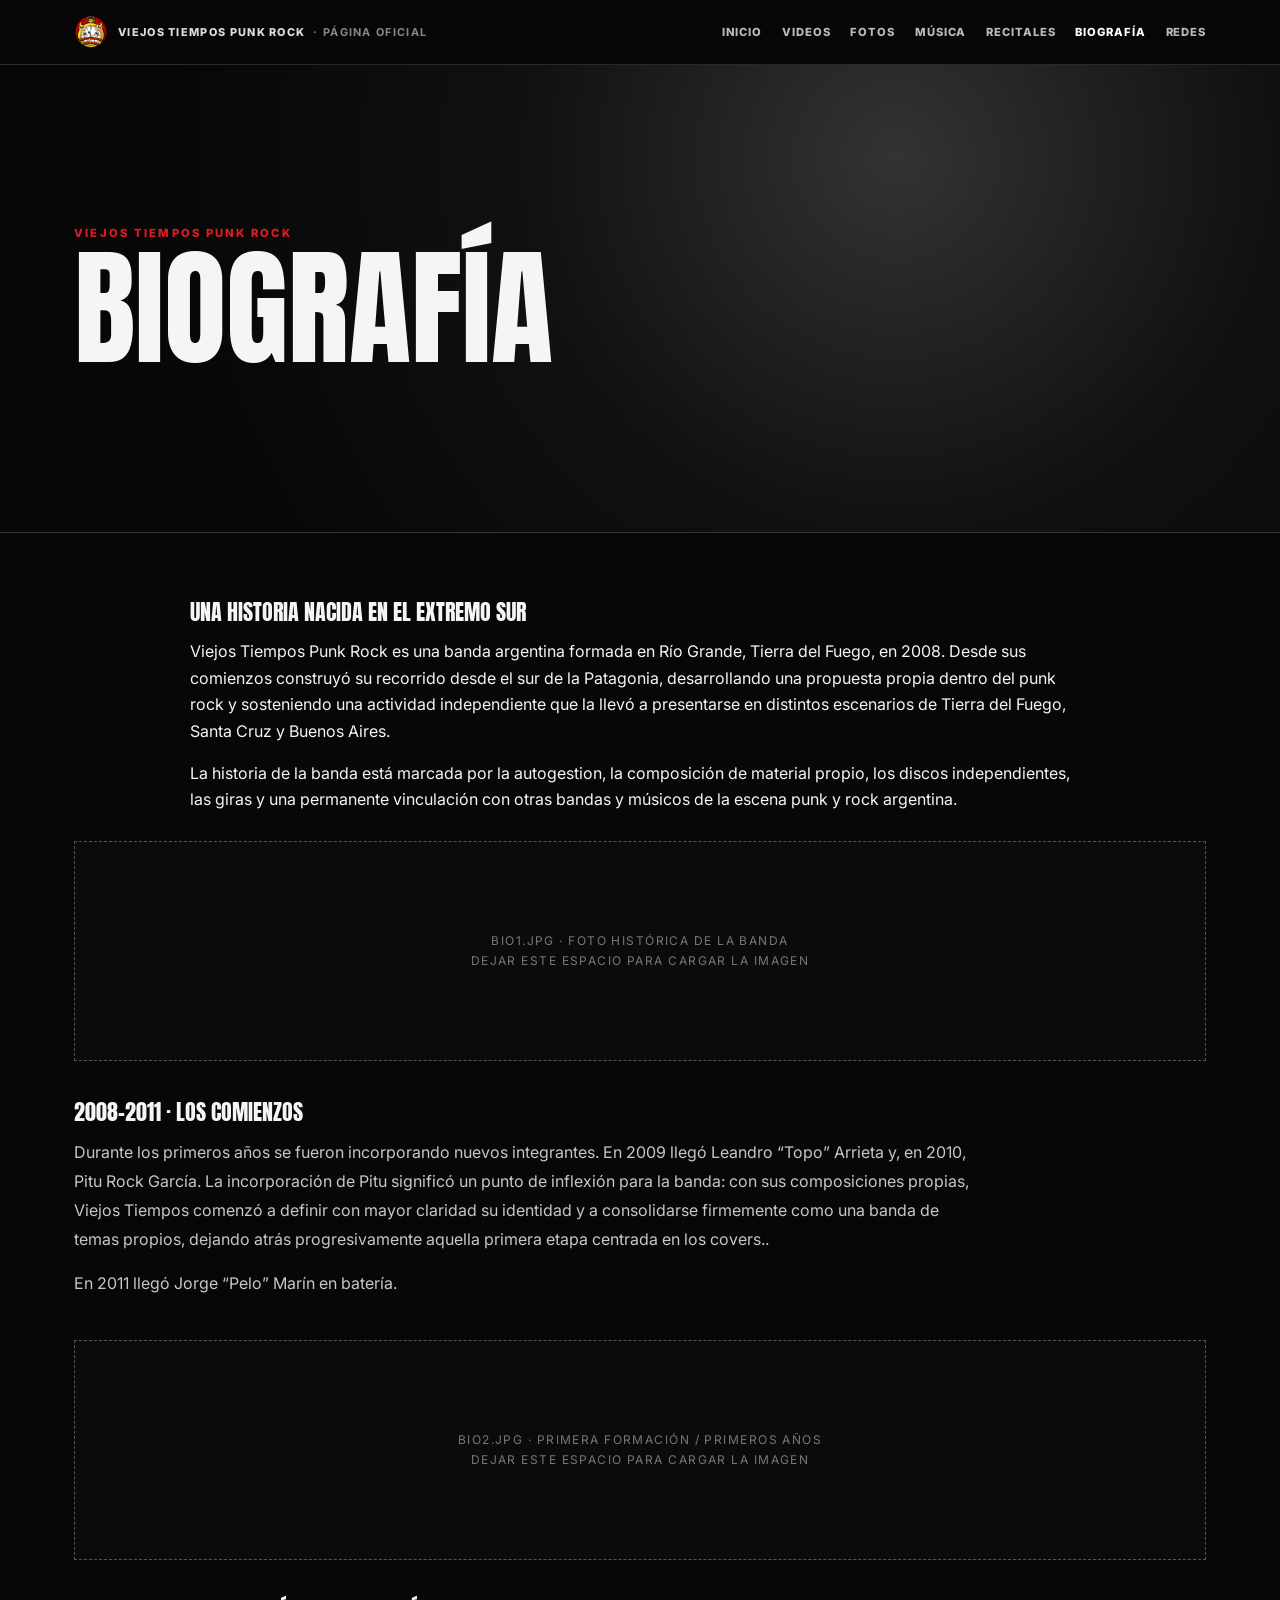
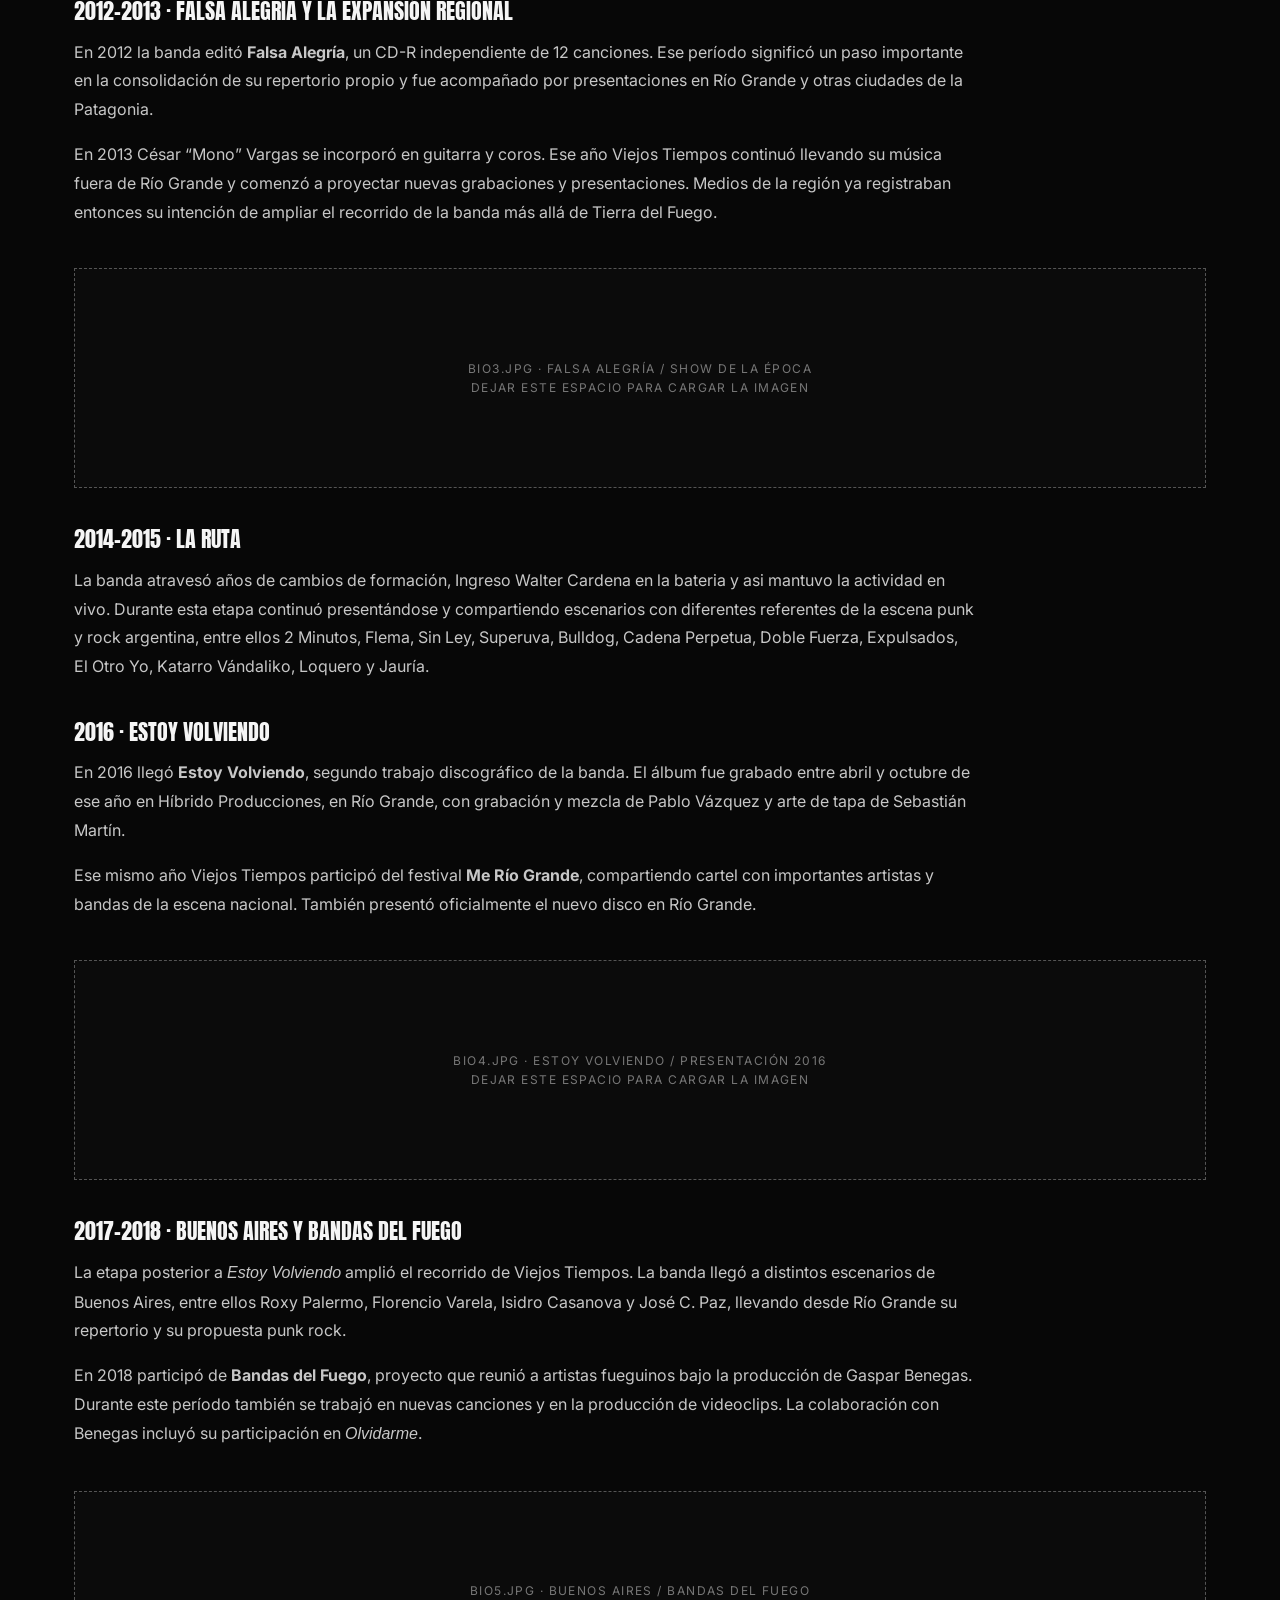
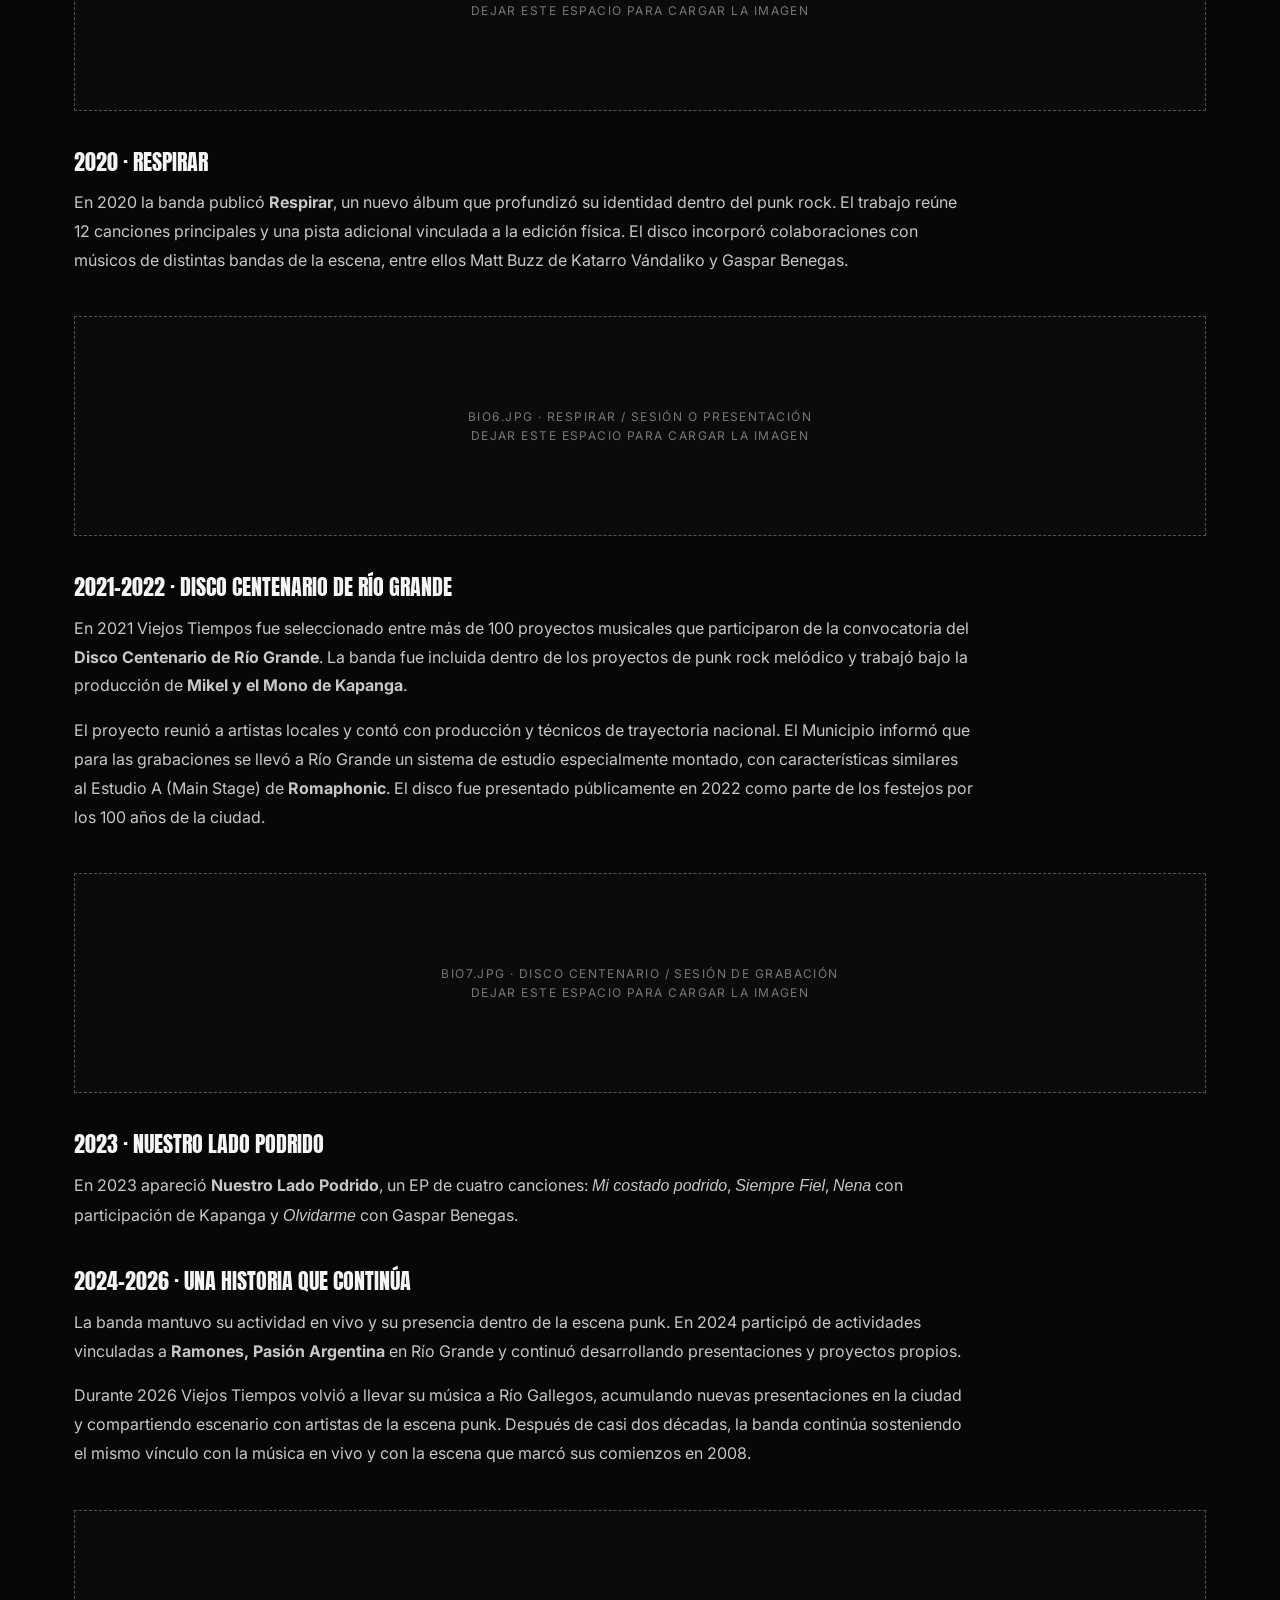
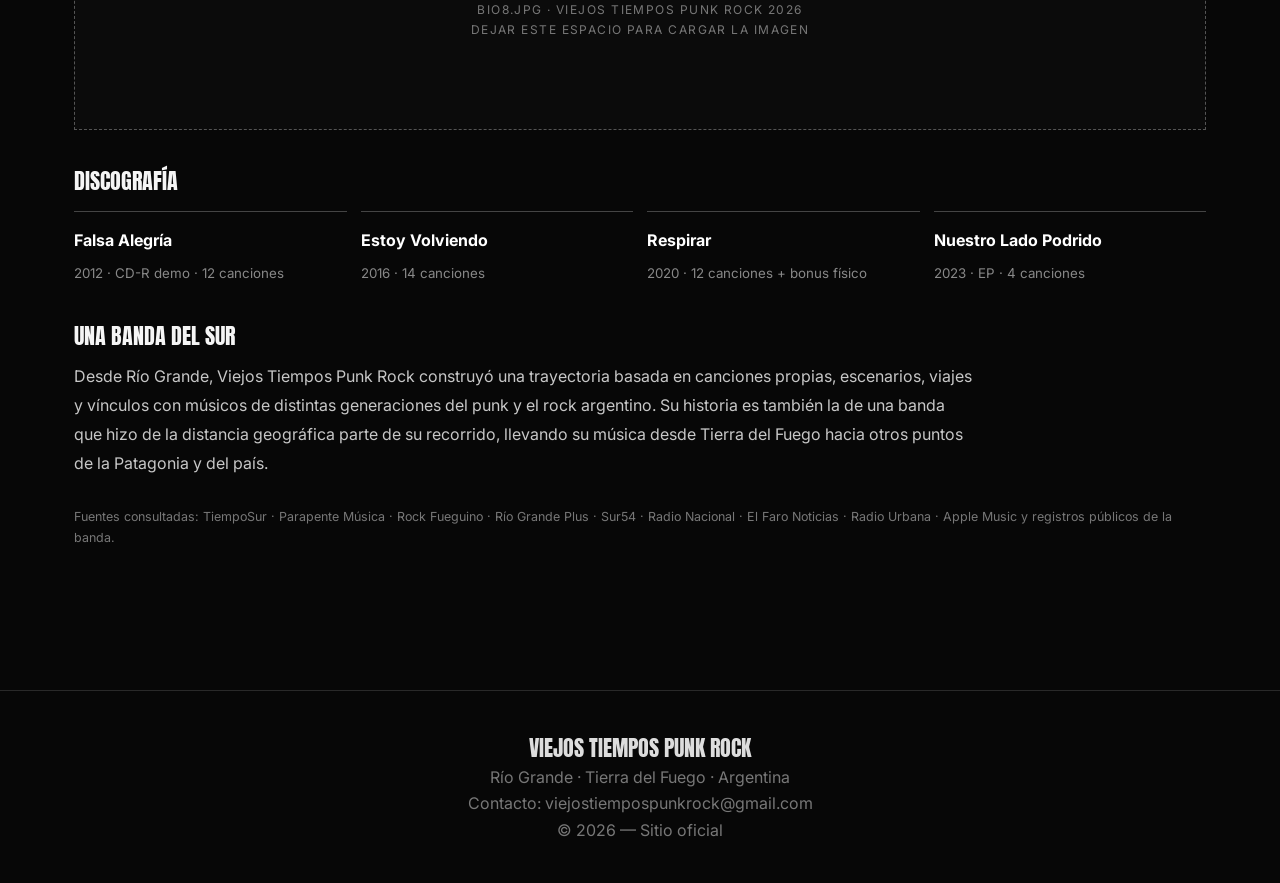
==== commit 696608a6: "Update biografia.html" ====
--- a/biografia.html
+++ b/biografia.html
@@ -34,15 +34,15 @@
 <section class="bio-intro">
 <h2>Una historia nacida en el extremo sur</h2>
 <p>Viejos Tiempos Punk Rock es una banda argentina formada en Río Grande, Tierra del Fuego, en 2008. Desde sus comienzos construyó su recorrido desde el sur de la Patagonia, desarrollando una propuesta propia dentro del punk rock y sosteniendo una actividad independiente que la llevó a presentarse en distintos escenarios de Tierra del Fuego, Santa Cruz y Buenos Aires.</p>
-<p>La historia de la banda está marcada por los cambios de formación, la composición de material propio, los discos independientes, las giras y una permanente vinculación con otras bandas y músicos de la escena punk y rock argentina.</p>
+<p>La historia de la banda está marcada por la autogestion, la composición de material propio, los discos independientes, las giras y una permanente vinculación con otras bandas y músicos de la escena punk y rock argentina.</p>
 </section>
 
 <div class="bio-photo"><span>BIO1.jpg · FOTO HISTÓRICA DE LA BANDA<br>Dejar este espacio para cargar la imagen</span></div>
 
 <section class="bio-section">
 <h2>2008–2011 · Los comienzos</h2>
-<p>Viejos Tiempos nació el 9 de julio de 2008 en Río Grande. El proyecto comenzó alrededor de Nelson “El Gordo” Serrano y estuvo inicialmente ligado a la recuperación de canciones y al espíritu de antiguas bandas de rock y punk de la zona. Con el tiempo, la banda fue dejando atrás aquella primera etapa para concentrarse cada vez más en canciones propias y en la construcción de una identidad musical.</p>
-<p>Durante los primeros años se produjeron cambios de integrantes. En 2009 se incorporó Leandro “Topo” Arrieta y en 2010 Pitu Rock García. En 2011 llegó Jorge “Pelo” Marín en batería.</p>
+<p>Durante los primeros años se fueron incorporando nuevos integrantes. En 2009 llegó Leandro “Topo” Arrieta y, en 2010, Pitu Rock García. La incorporación de Pitu significó un punto de inflexión para la banda: con sus composiciones propias, Viejos Tiempos comenzó a definir con mayor claridad su identidad y a consolidarse firmemente como una banda de temas propios, dejando atrás progresivamente aquella primera etapa centrada en los covers..</p>
+<p>En 2011 llegó Jorge “Pelo” Marín en batería.</p>
 </section>
 
 <div class="bio-photo"><span>BIO2.jpg · PRIMERA FORMACIÓN / PRIMEROS AÑOS<br>Dejar este espacio para cargar la imagen</span></div>
@@ -57,7 +57,7 @@
 
 <section class="bio-section">
 <h2>2014–2015 · La ruta</h2>
-<p>La banda atravesó años de cambios y dificultades de formación, pero mantuvo la actividad en vivo. Durante esta etapa continuó presentándose y compartiendo escenarios con diferentes referentes de la escena punk y rock argentina, entre ellos 2 Minutos, Flema, Sin Ley, Superuva, Bulldog, Cadena Perpetua, Doble Fuerza, Expulsados, El Otro Yo, Katarro Vándaliko, Loquero y Jauría.</p>
+<p>La banda atravesó años de cambios de formación, Ingreso Walter Cardena en la bateria y asi mantuvo la actividad en vivo. Durante esta etapa continuó presentándose y compartiendo escenarios con diferentes referentes de la escena punk y rock argentina, entre ellos 2 Minutos, Flema, Sin Ley, Superuva, Bulldog, Cadena Perpetua, Doble Fuerza, Expulsados, El Otro Yo, Katarro Vándaliko, Loquero y Jauría.</p>
 </section>
 
 <section class="bio-section">
@@ -124,4 +124,4 @@
 </main>
 
 <footer><div class="footname">VIEJOS TIEMPOS PUNK ROCK</div>Río Grande · Tierra del Fuego · Argentina<br>Contacto: <a href="mailto:viejostiempospunkrock@gmail.com">viejostiempospunkrock@gmail.com</a><br>© 2026 — Sitio oficial</footer>
-</body></html>+</body></html>
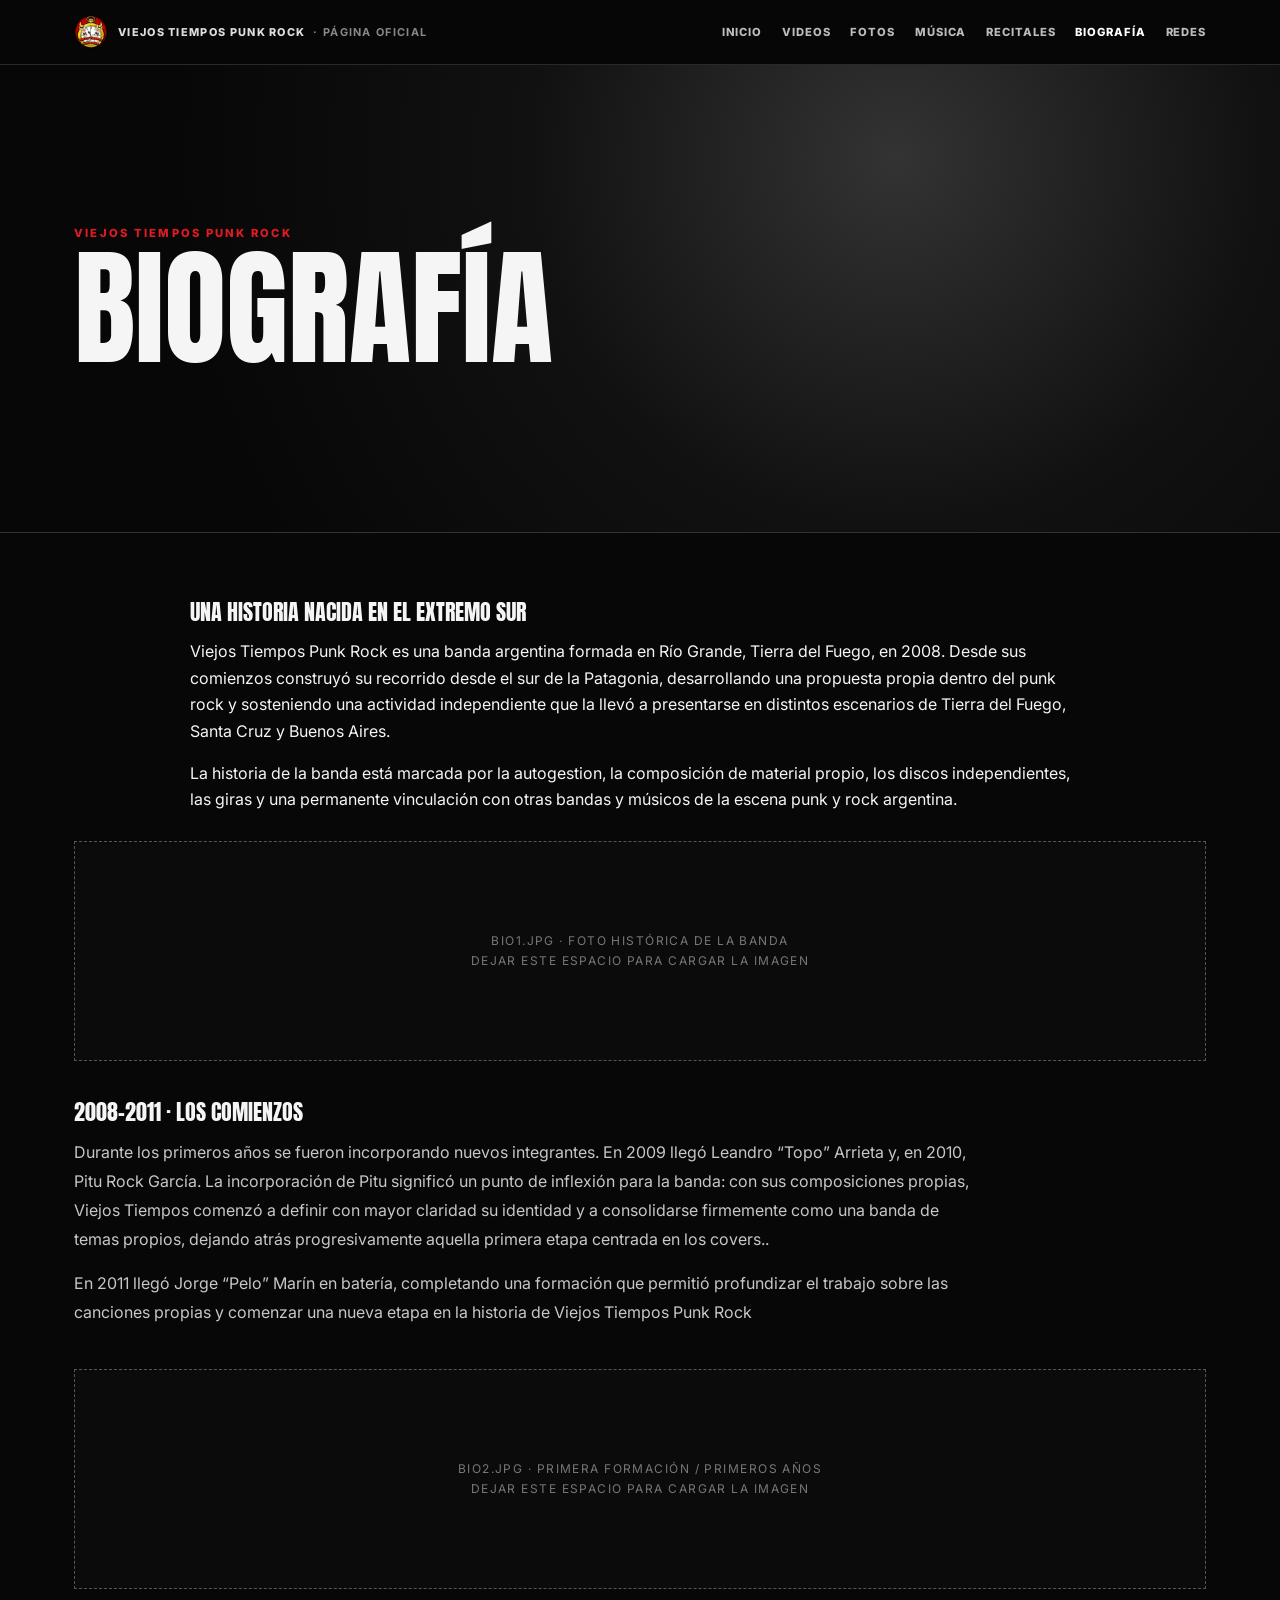
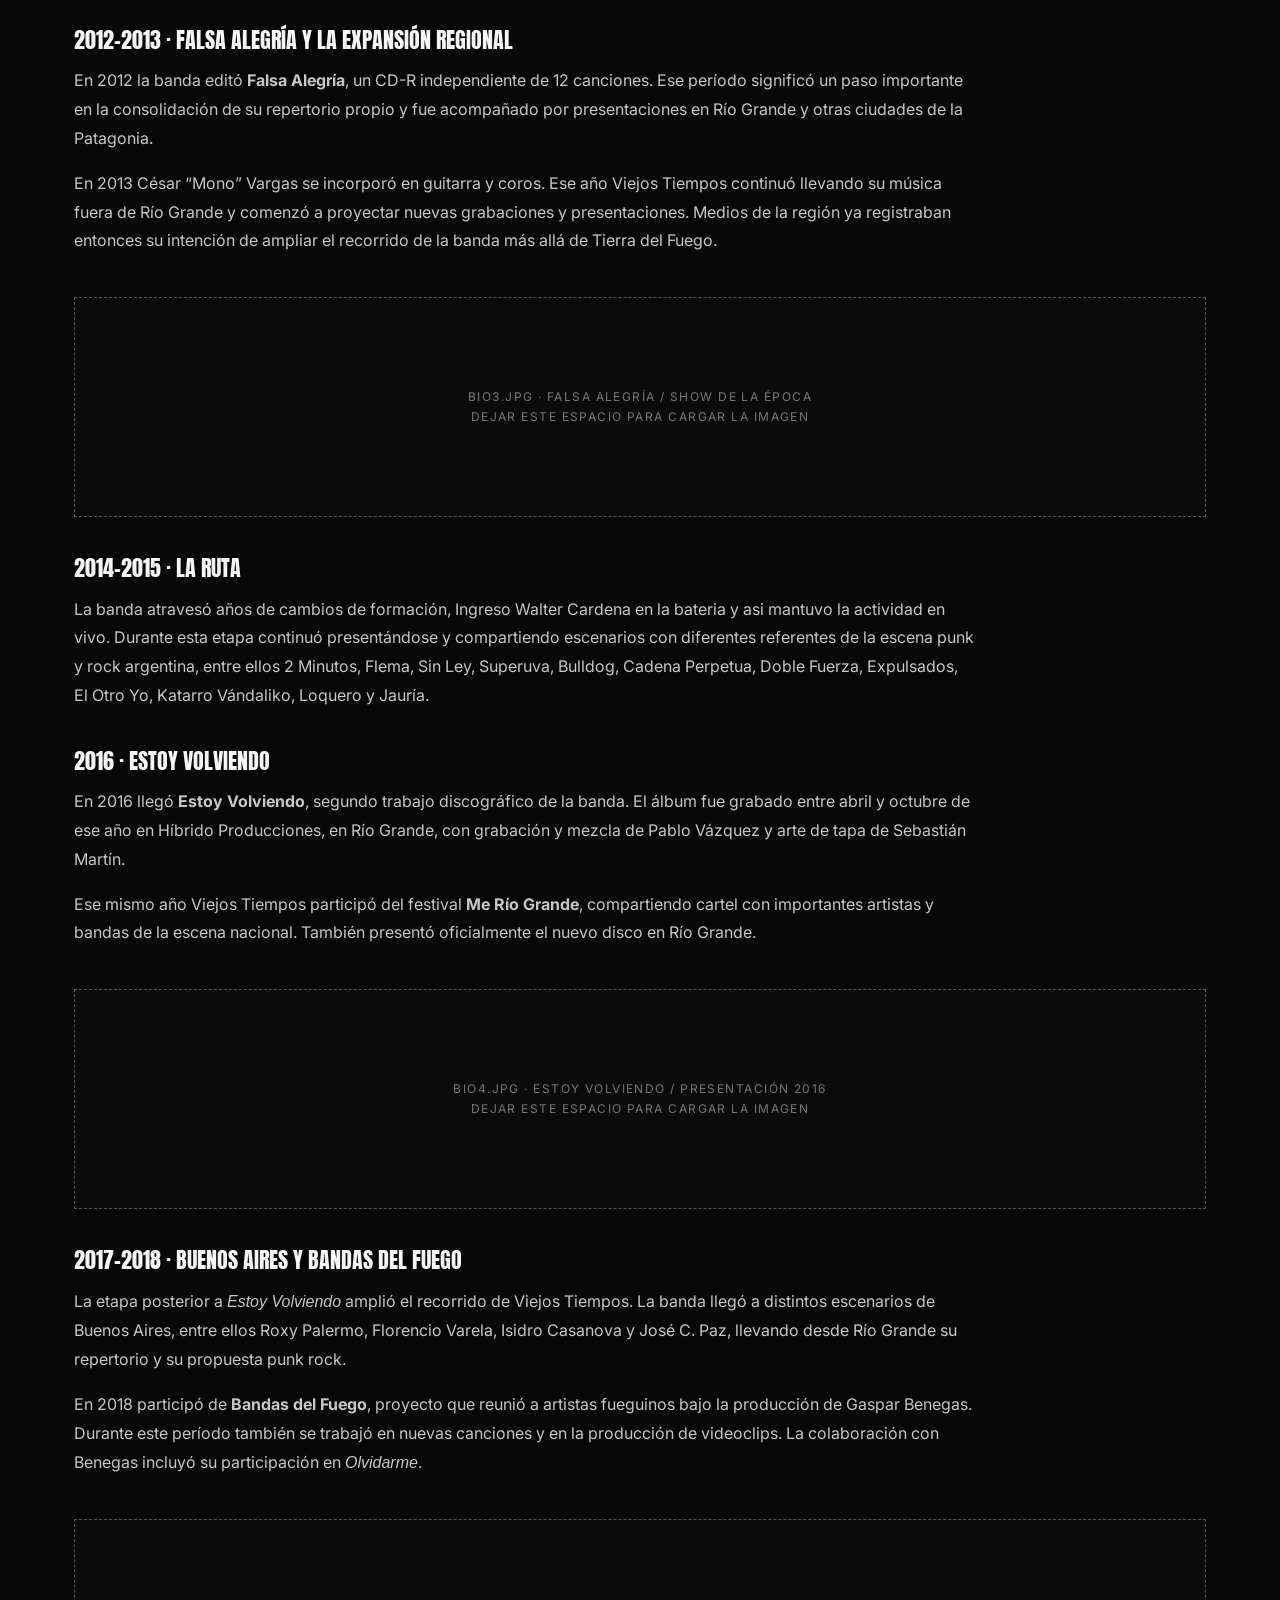
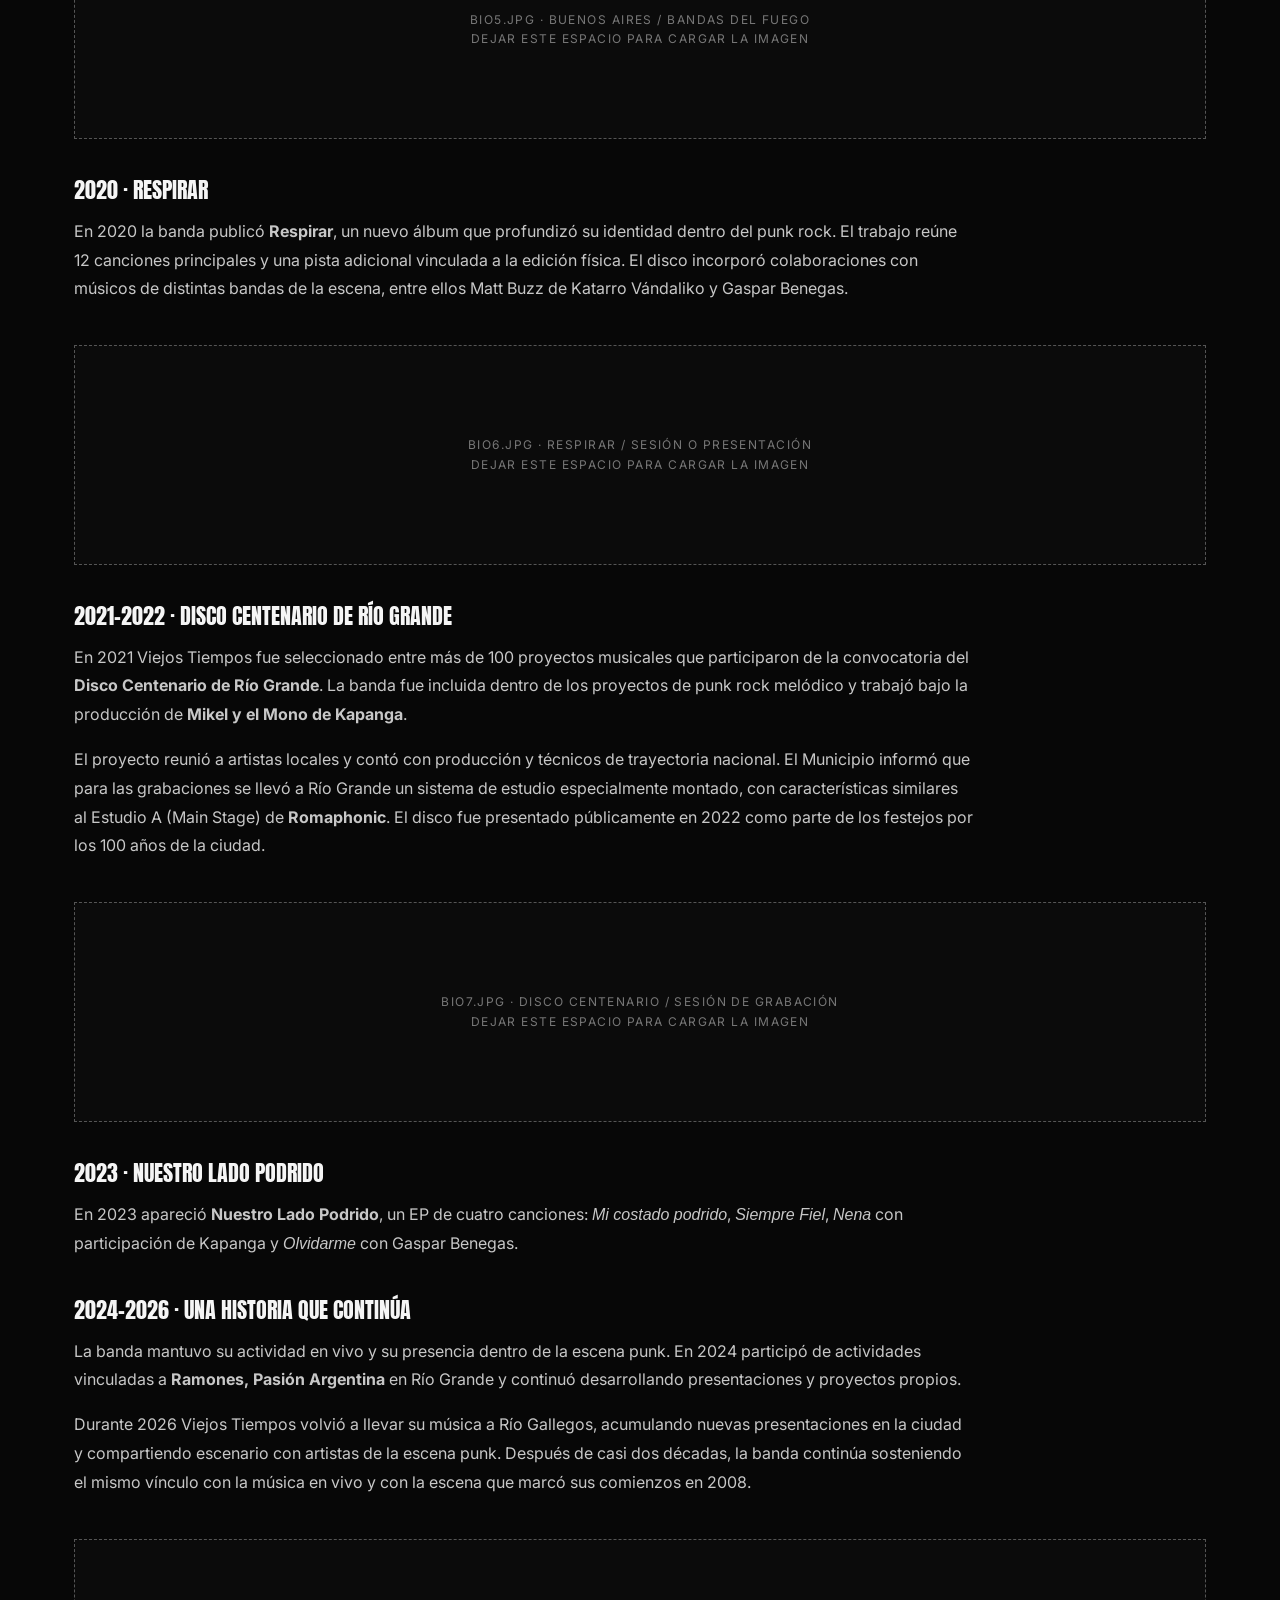
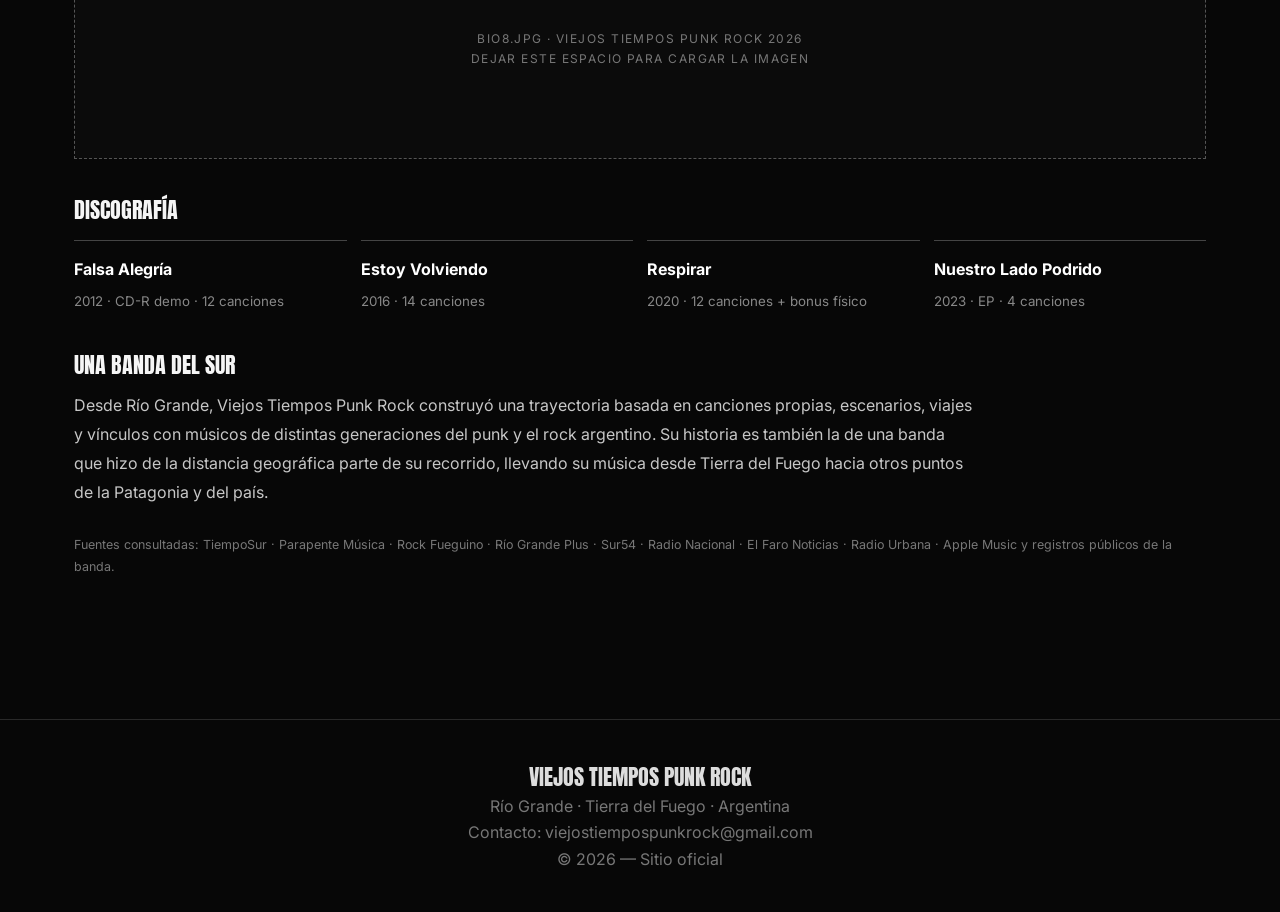
==== commit fef49bf9: "Update biografia.html" ====
--- a/biografia.html
+++ b/biografia.html
@@ -42,7 +42,7 @@
 <section class="bio-section">
 <h2>2008–2011 · Los comienzos</h2>
 <p>Durante los primeros años se fueron incorporando nuevos integrantes. En 2009 llegó Leandro “Topo” Arrieta y, en 2010, Pitu Rock García. La incorporación de Pitu significó un punto de inflexión para la banda: con sus composiciones propias, Viejos Tiempos comenzó a definir con mayor claridad su identidad y a consolidarse firmemente como una banda de temas propios, dejando atrás progresivamente aquella primera etapa centrada en los covers..</p>
-<p>En 2011 llegó Jorge “Pelo” Marín en batería.</p>
+<p>En 2011 llegó Jorge “Pelo” Marín en batería, completando una formación que permitió profundizar el trabajo sobre las canciones propias y comenzar una nueva etapa en la historia de Viejos Tiempos Punk Rock</p>
 </section>
 
 <div class="bio-photo"><span>BIO2.jpg · PRIMERA FORMACIÓN / PRIMEROS AÑOS<br>Dejar este espacio para cargar la imagen</span></div>
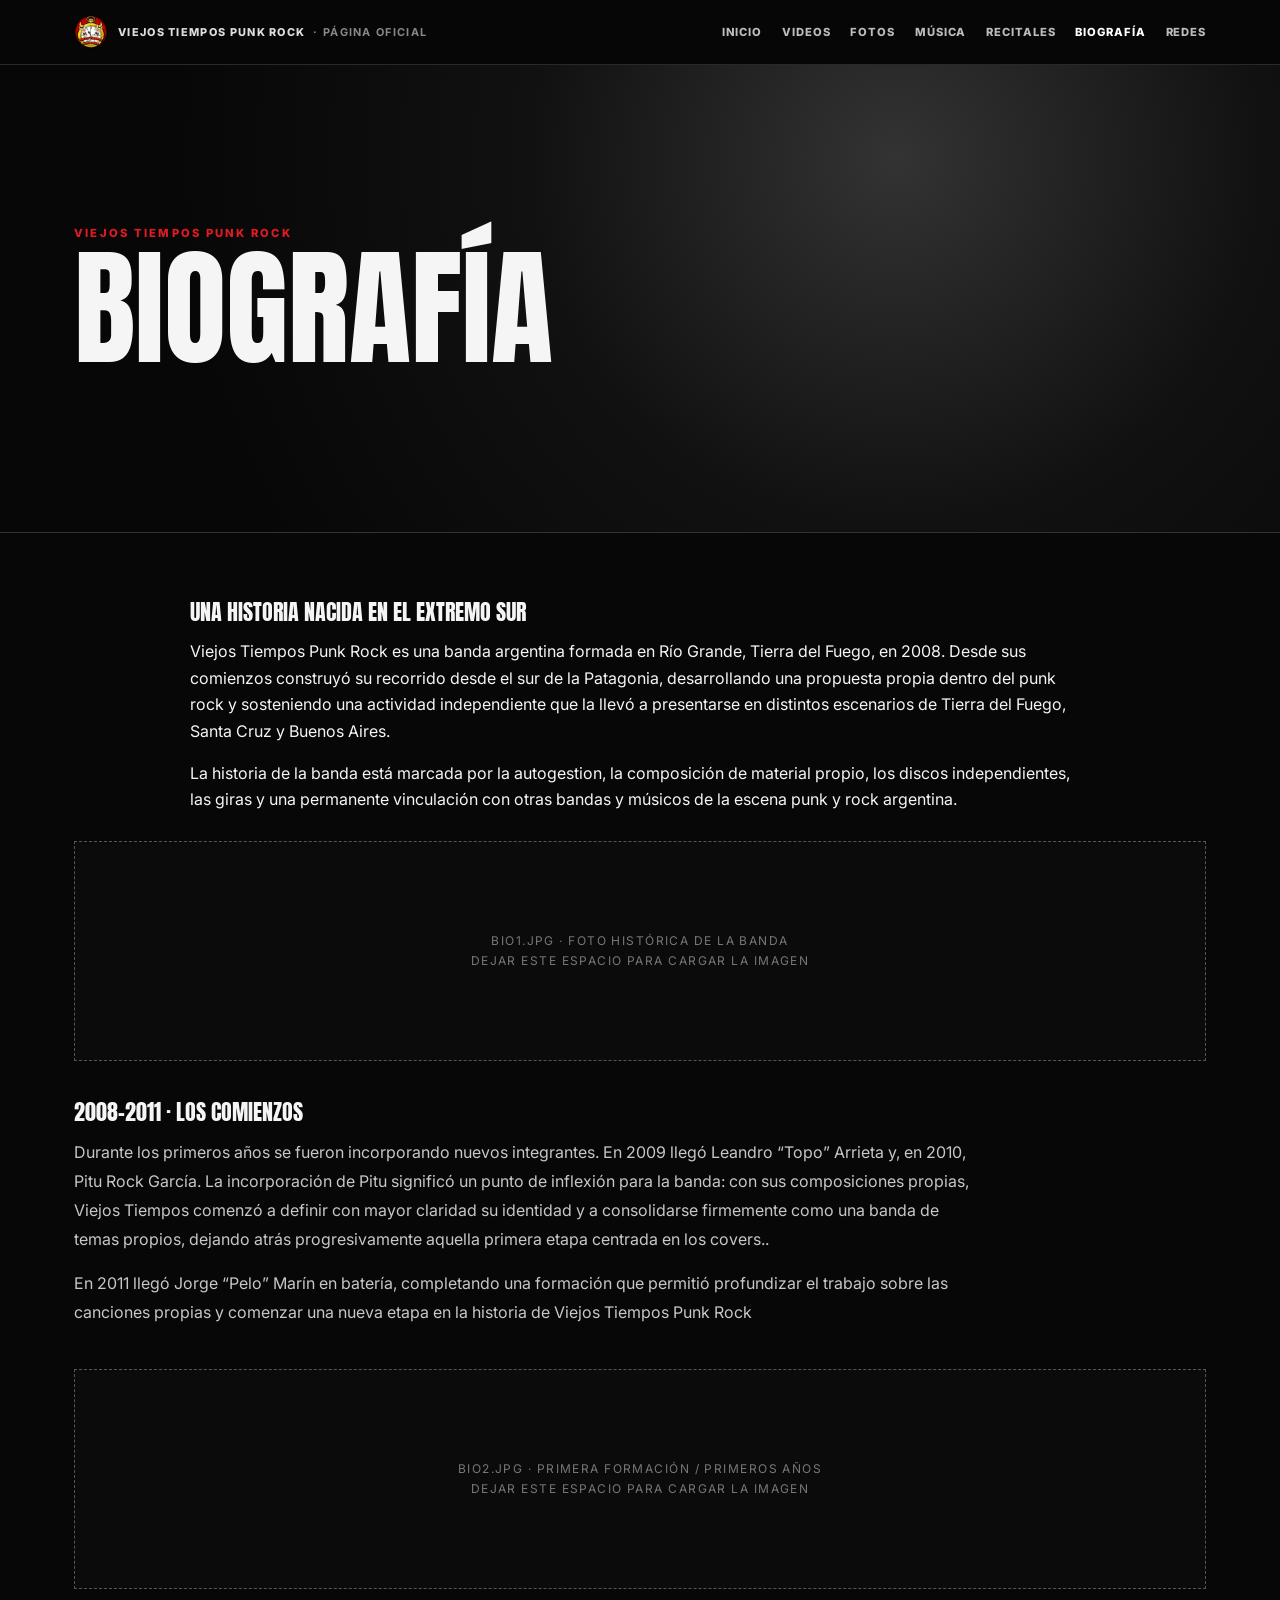
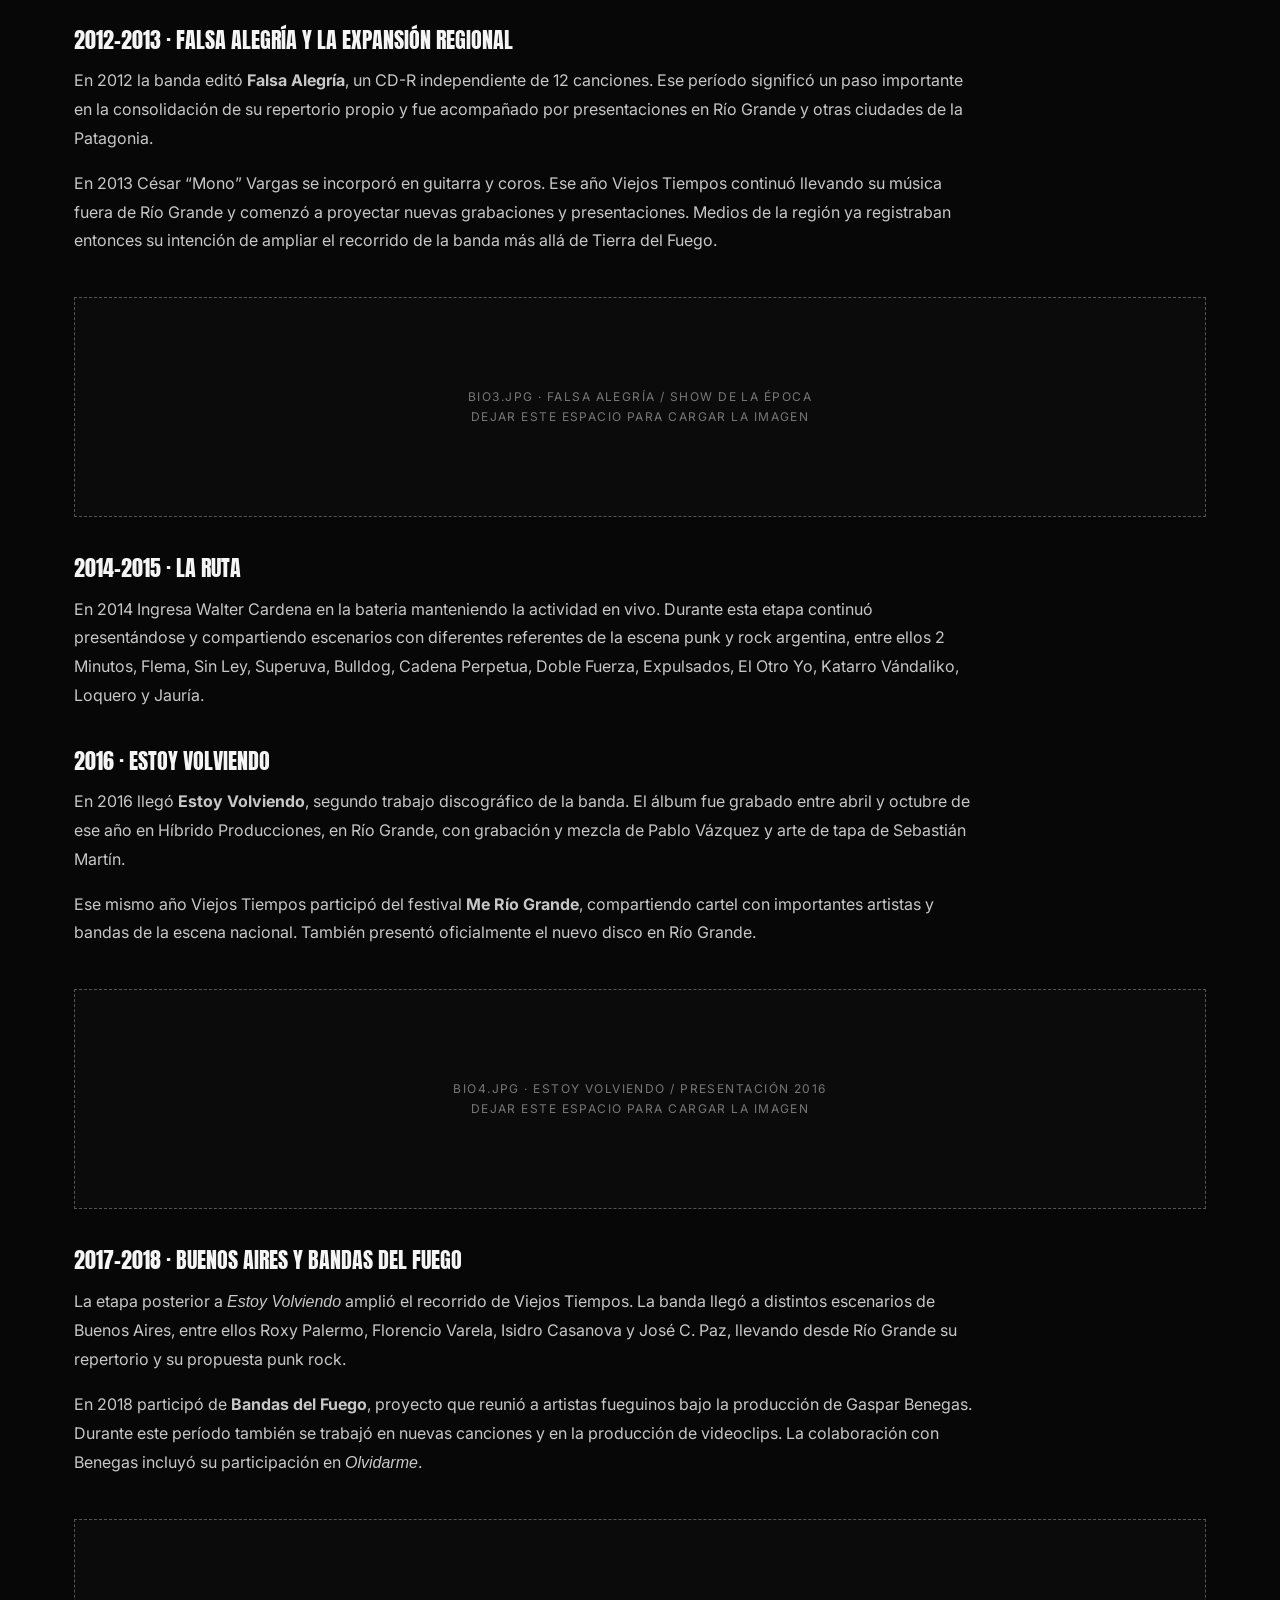
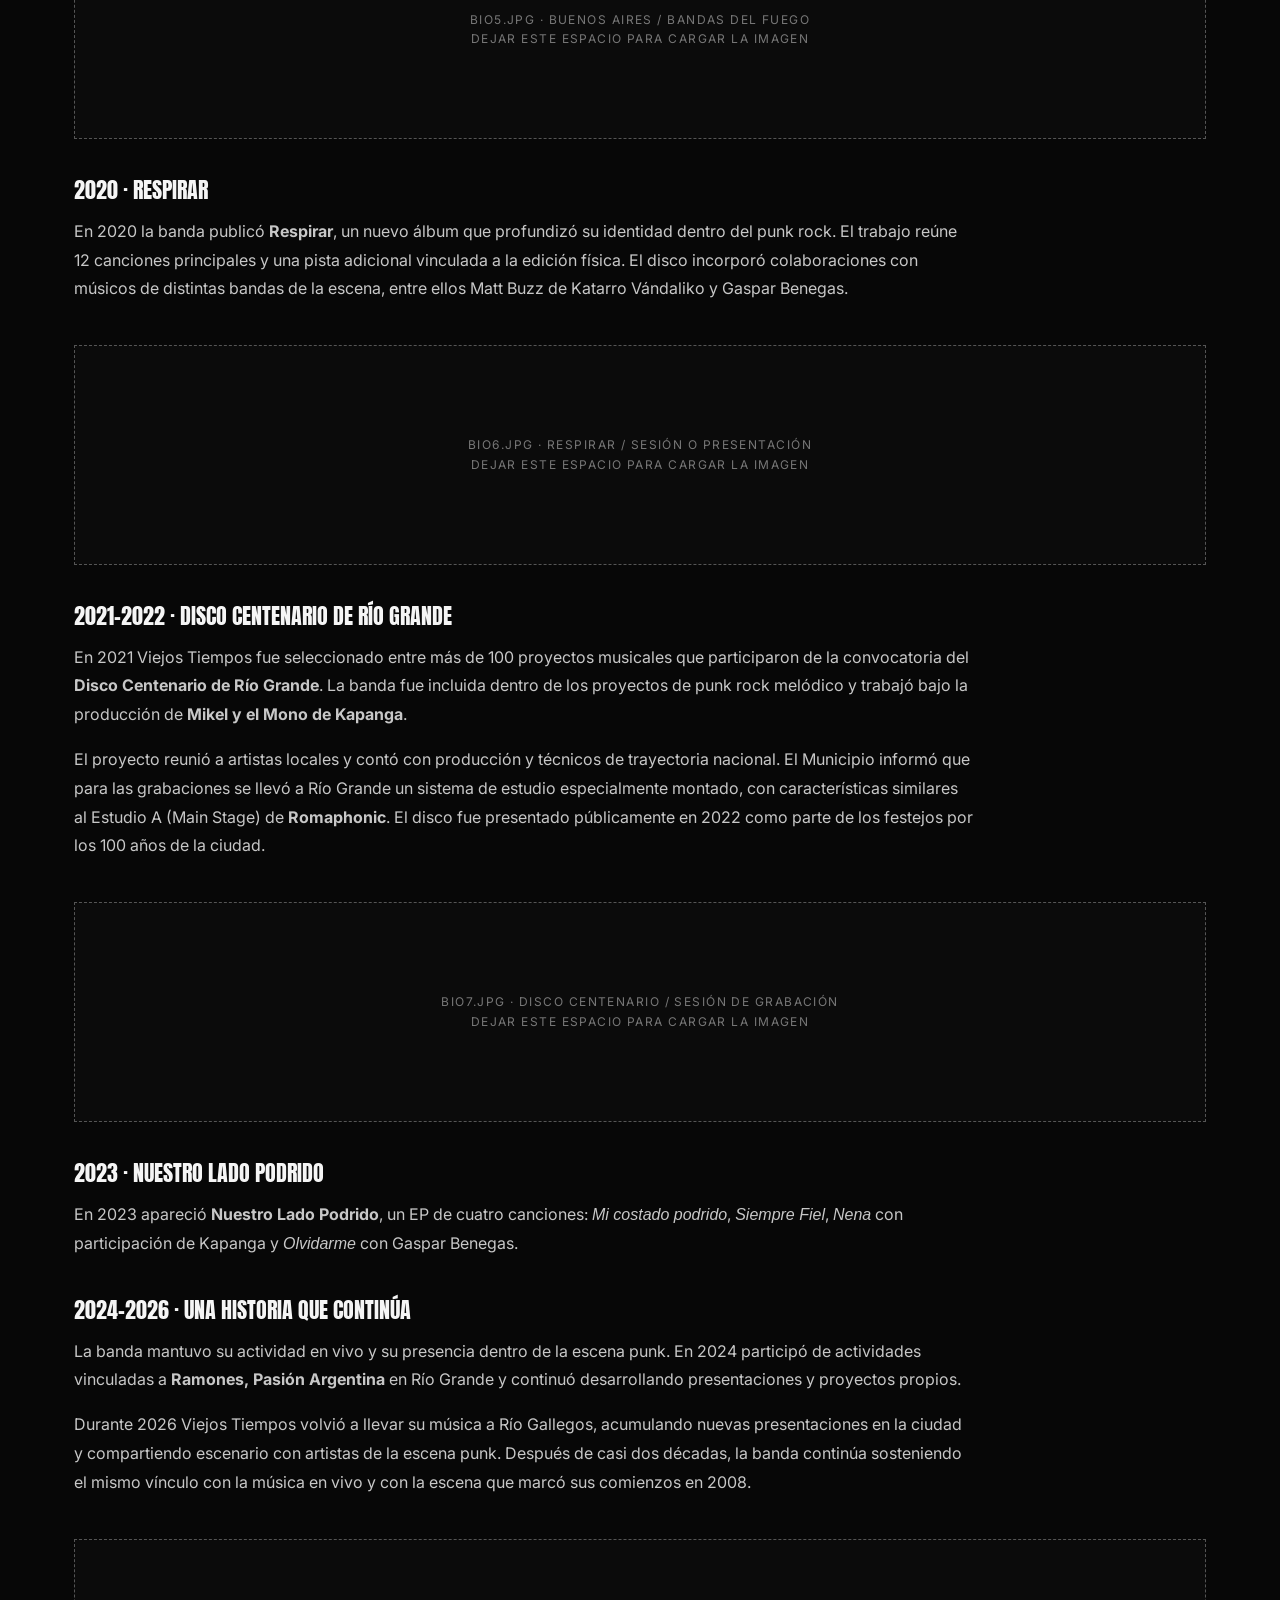
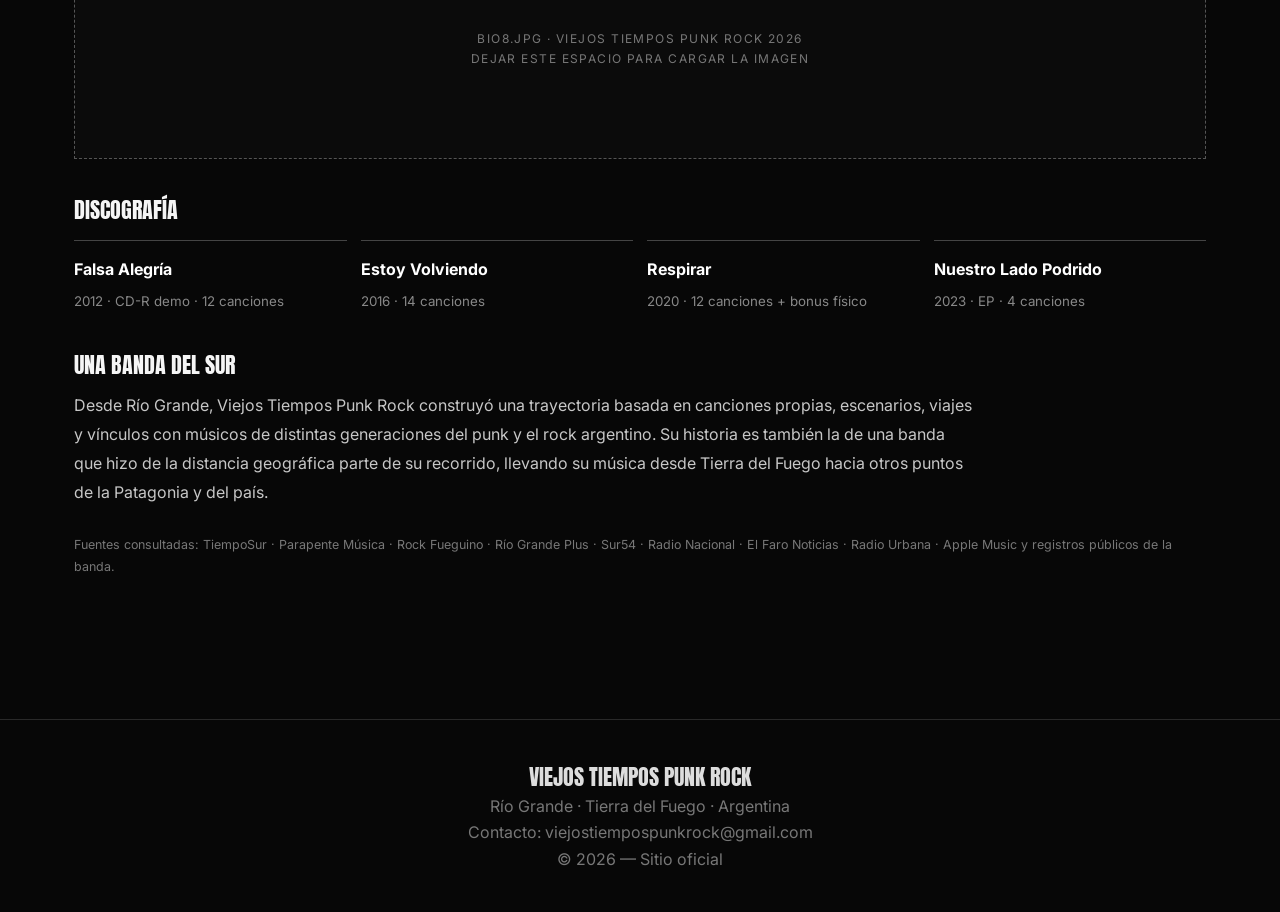
==== commit c26e3770: "Update biografia.html" ====
--- a/biografia.html
+++ b/biografia.html
@@ -57,7 +57,7 @@
 
 <section class="bio-section">
 <h2>2014–2015 · La ruta</h2>
-<p>La banda atravesó años de cambios de formación, Ingreso Walter Cardena en la bateria y asi mantuvo la actividad en vivo. Durante esta etapa continuó presentándose y compartiendo escenarios con diferentes referentes de la escena punk y rock argentina, entre ellos 2 Minutos, Flema, Sin Ley, Superuva, Bulldog, Cadena Perpetua, Doble Fuerza, Expulsados, El Otro Yo, Katarro Vándaliko, Loquero y Jauría.</p>
+<p> En 2014 Ingresa Walter Cardena en la bateria manteniendo la actividad en vivo. Durante esta etapa continuó presentándose y compartiendo escenarios con diferentes referentes de la escena punk y rock argentina, entre ellos 2 Minutos, Flema, Sin Ley, Superuva, Bulldog, Cadena Perpetua, Doble Fuerza, Expulsados, El Otro Yo, Katarro Vándaliko, Loquero y Jauría.</p>
 </section>
 
 <section class="bio-section">
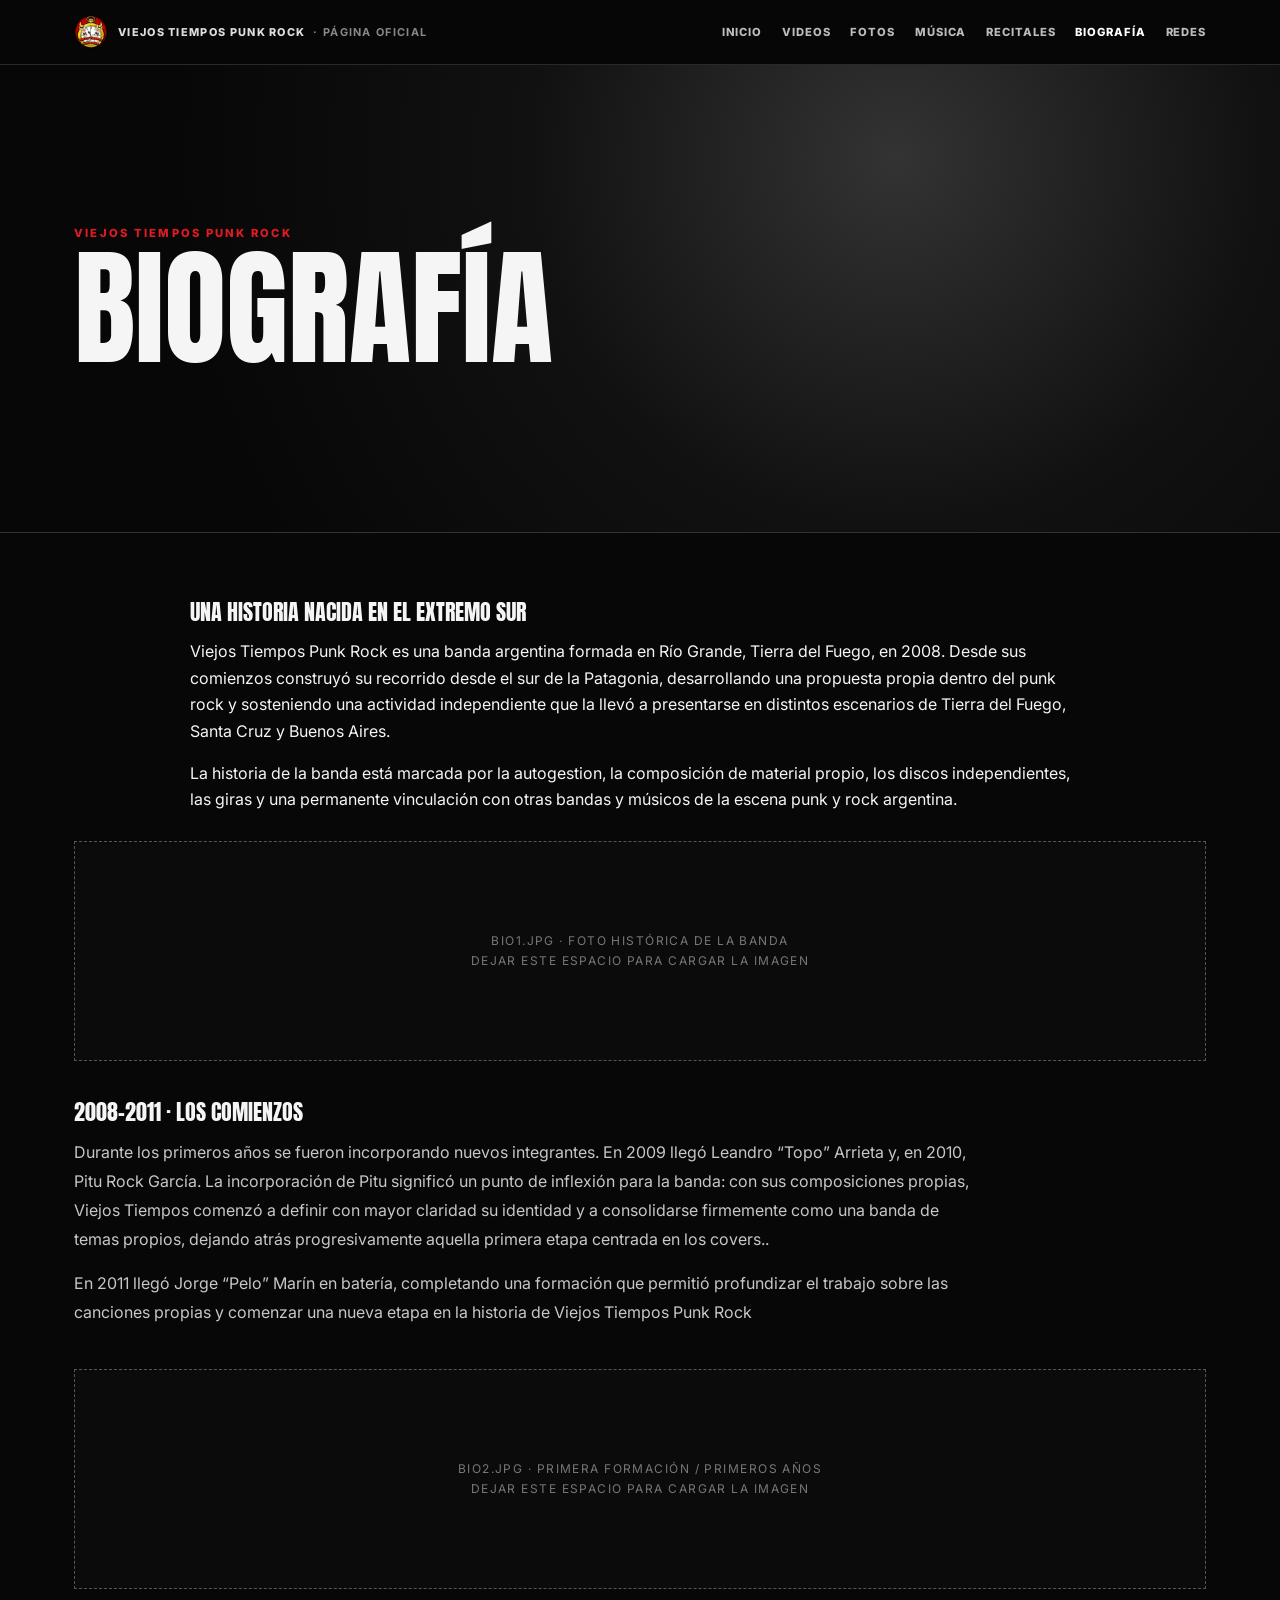
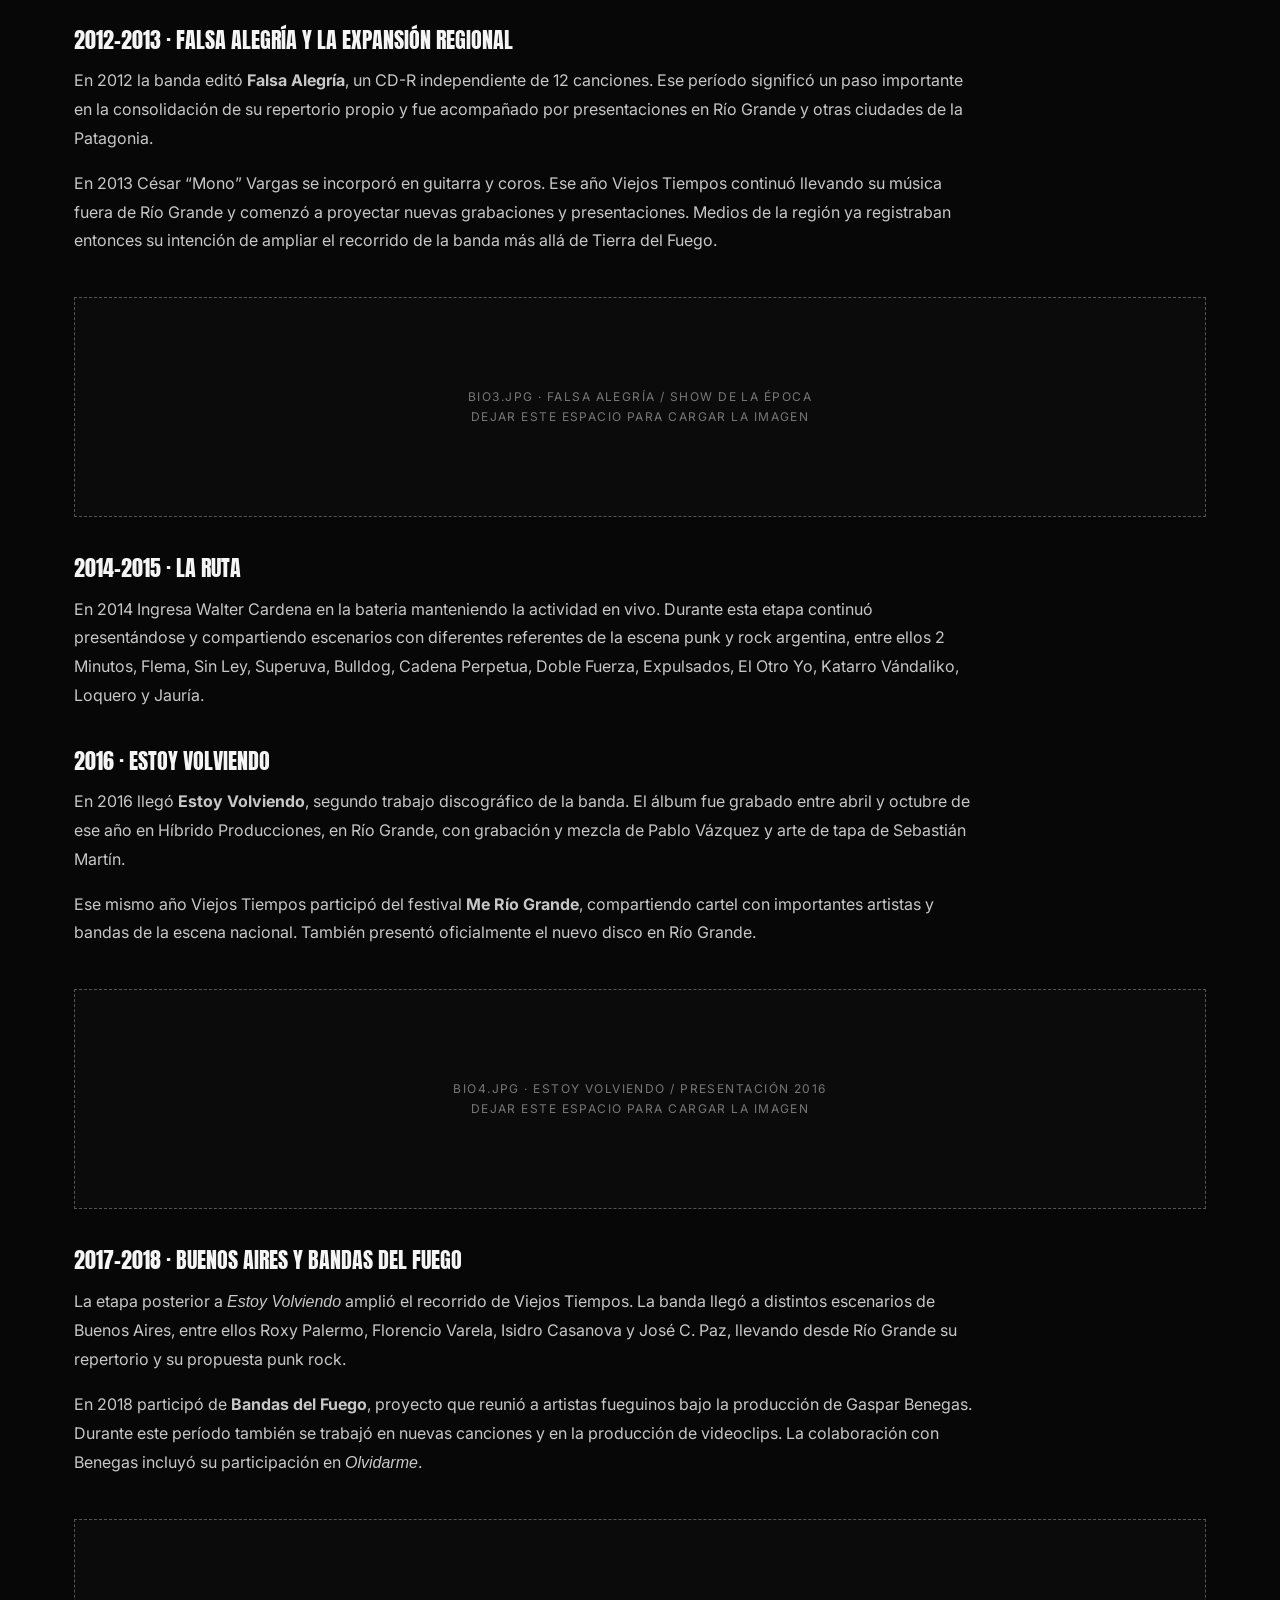
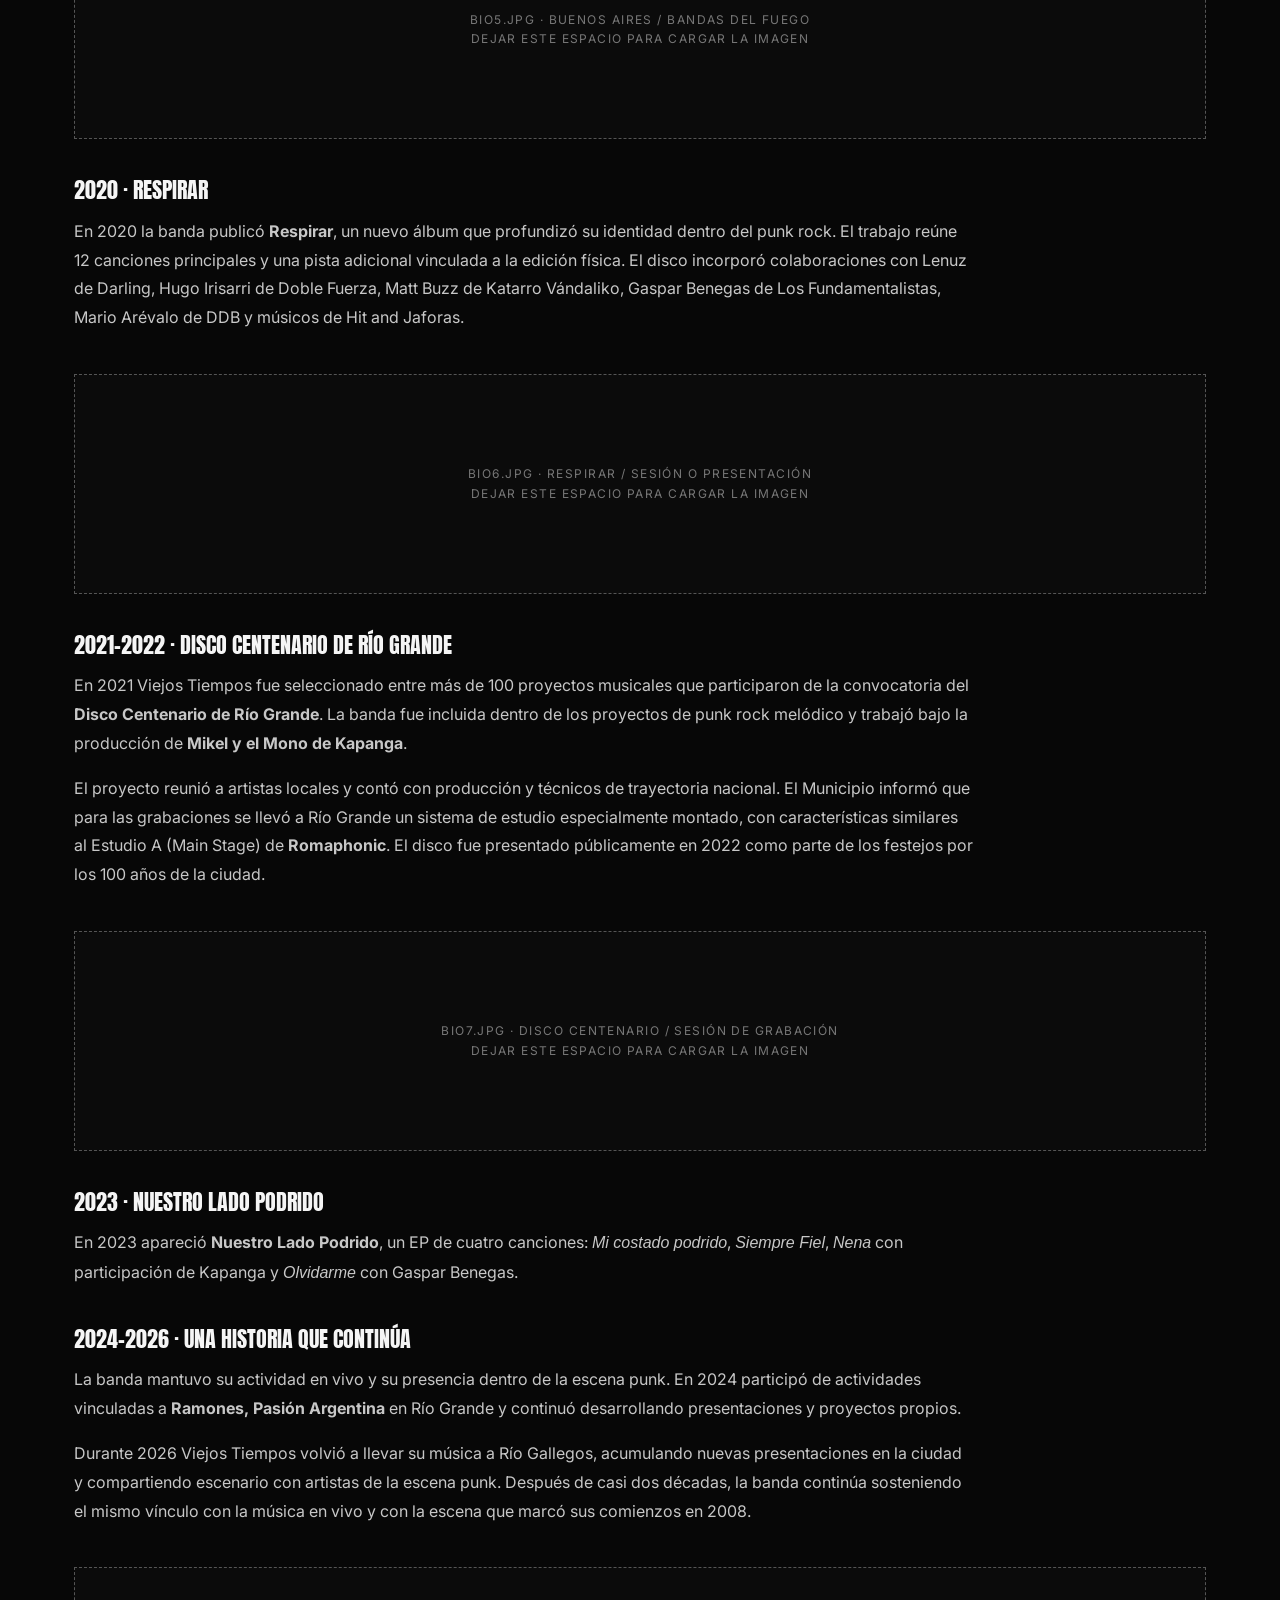
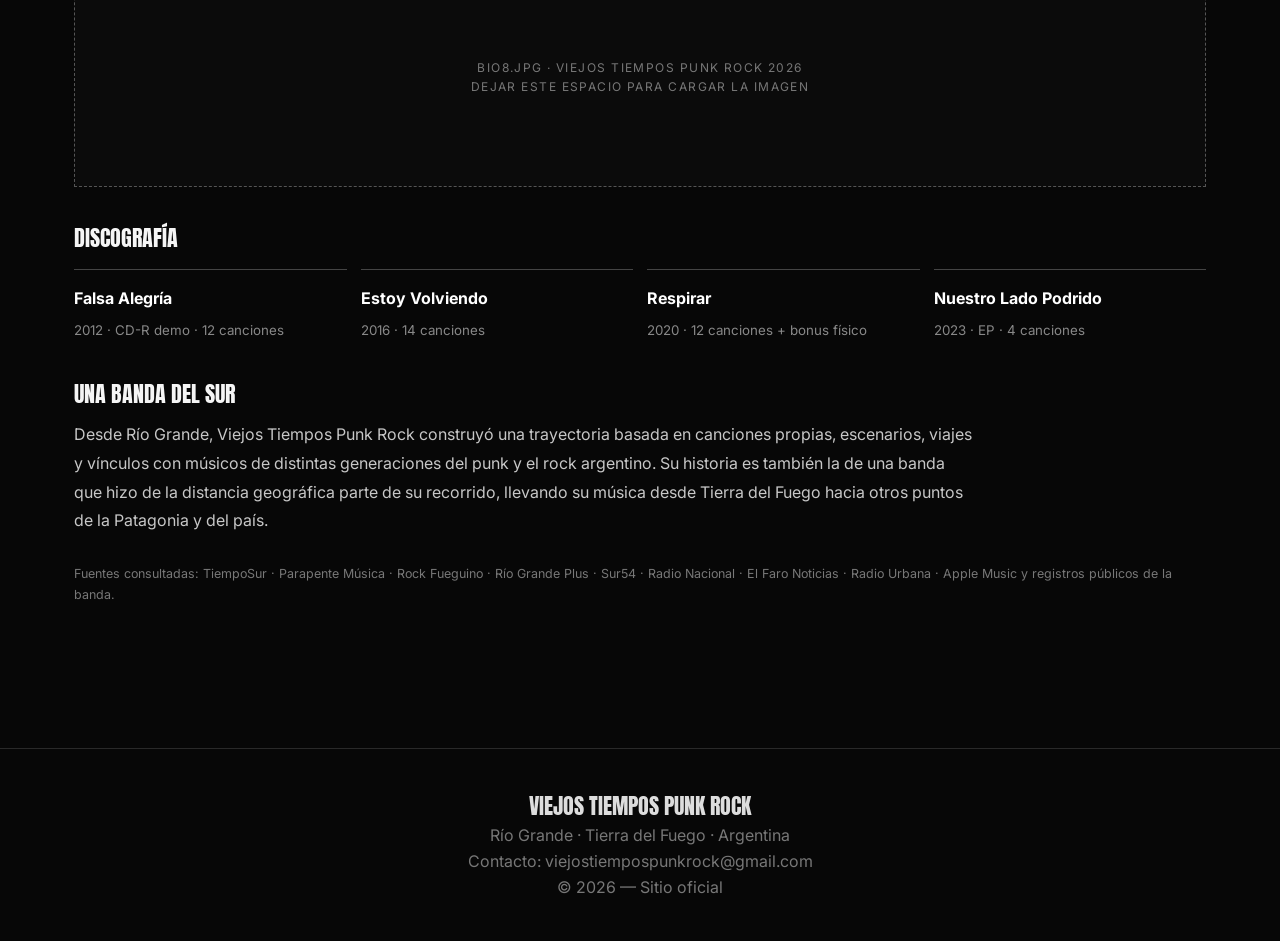
==== commit 4465d7fe: "Update biografia.html" ====
--- a/biografia.html
+++ b/biografia.html
@@ -78,7 +78,7 @@
 
 <section class="bio-section">
 <h2>2020 · Respirar</h2>
-<p>En 2020 la banda publicó <b>Respirar</b>, un nuevo álbum que profundizó su identidad dentro del punk rock. El trabajo reúne 12 canciones principales y una pista adicional vinculada a la edición física. El disco incorporó colaboraciones con músicos de distintas bandas de la escena, entre ellos Matt Buzz de Katarro Vándaliko y Gaspar Benegas.</p>
+<p>En 2020 la banda publicó <b>Respirar</b>, un nuevo álbum que profundizó su identidad dentro del punk rock. El trabajo reúne 12 canciones principales y una pista adicional vinculada a la edición física. El disco incorporó colaboraciones con Lenuz de Darling, Hugo Irisarri de Doble Fuerza, Matt Buzz de Katarro Vándaliko, Gaspar Benegas de Los Fundamentalistas, Mario Arévalo de DDB y músicos de Hit and Jaforas.</p>
 </section>
 
 <div class="bio-photo"><span>BIO6.jpg · RESPIRAR / SESIÓN O PRESENTACIÓN<br>Dejar este espacio para cargar la imagen</span></div>
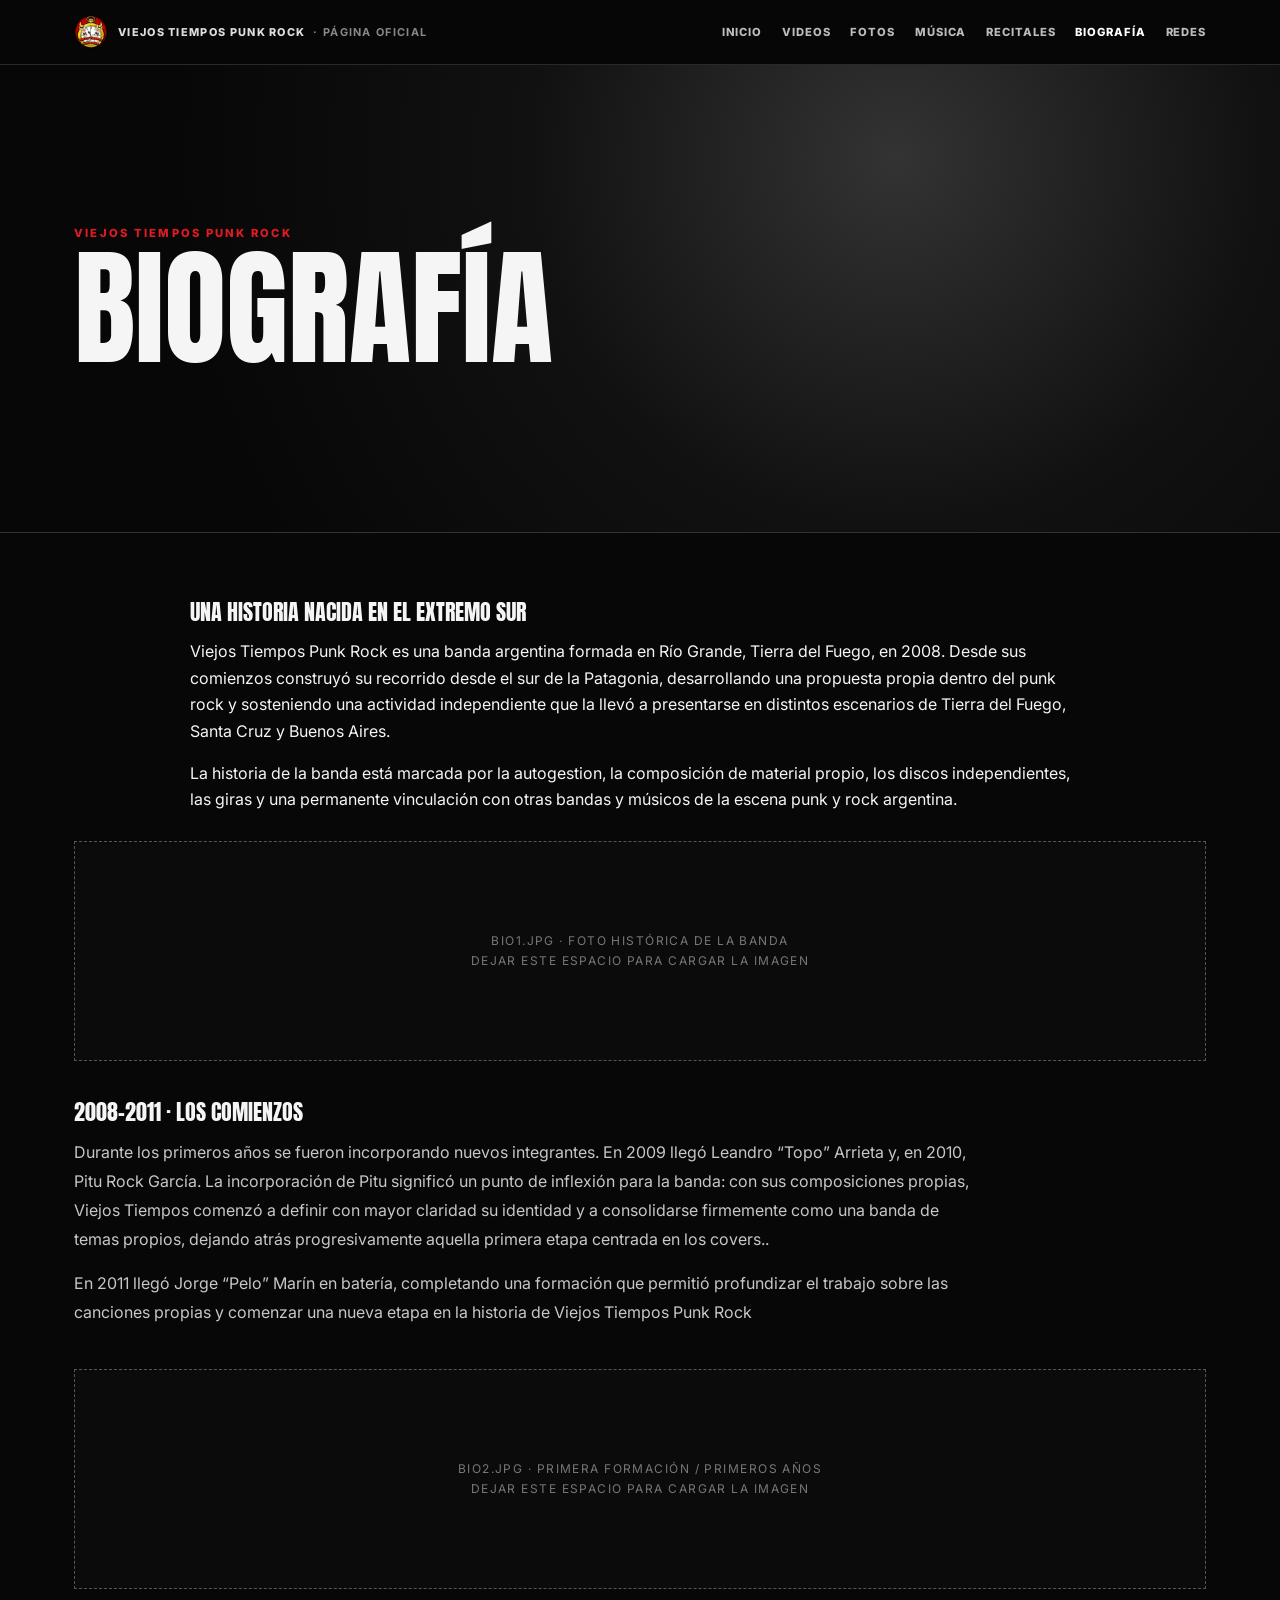
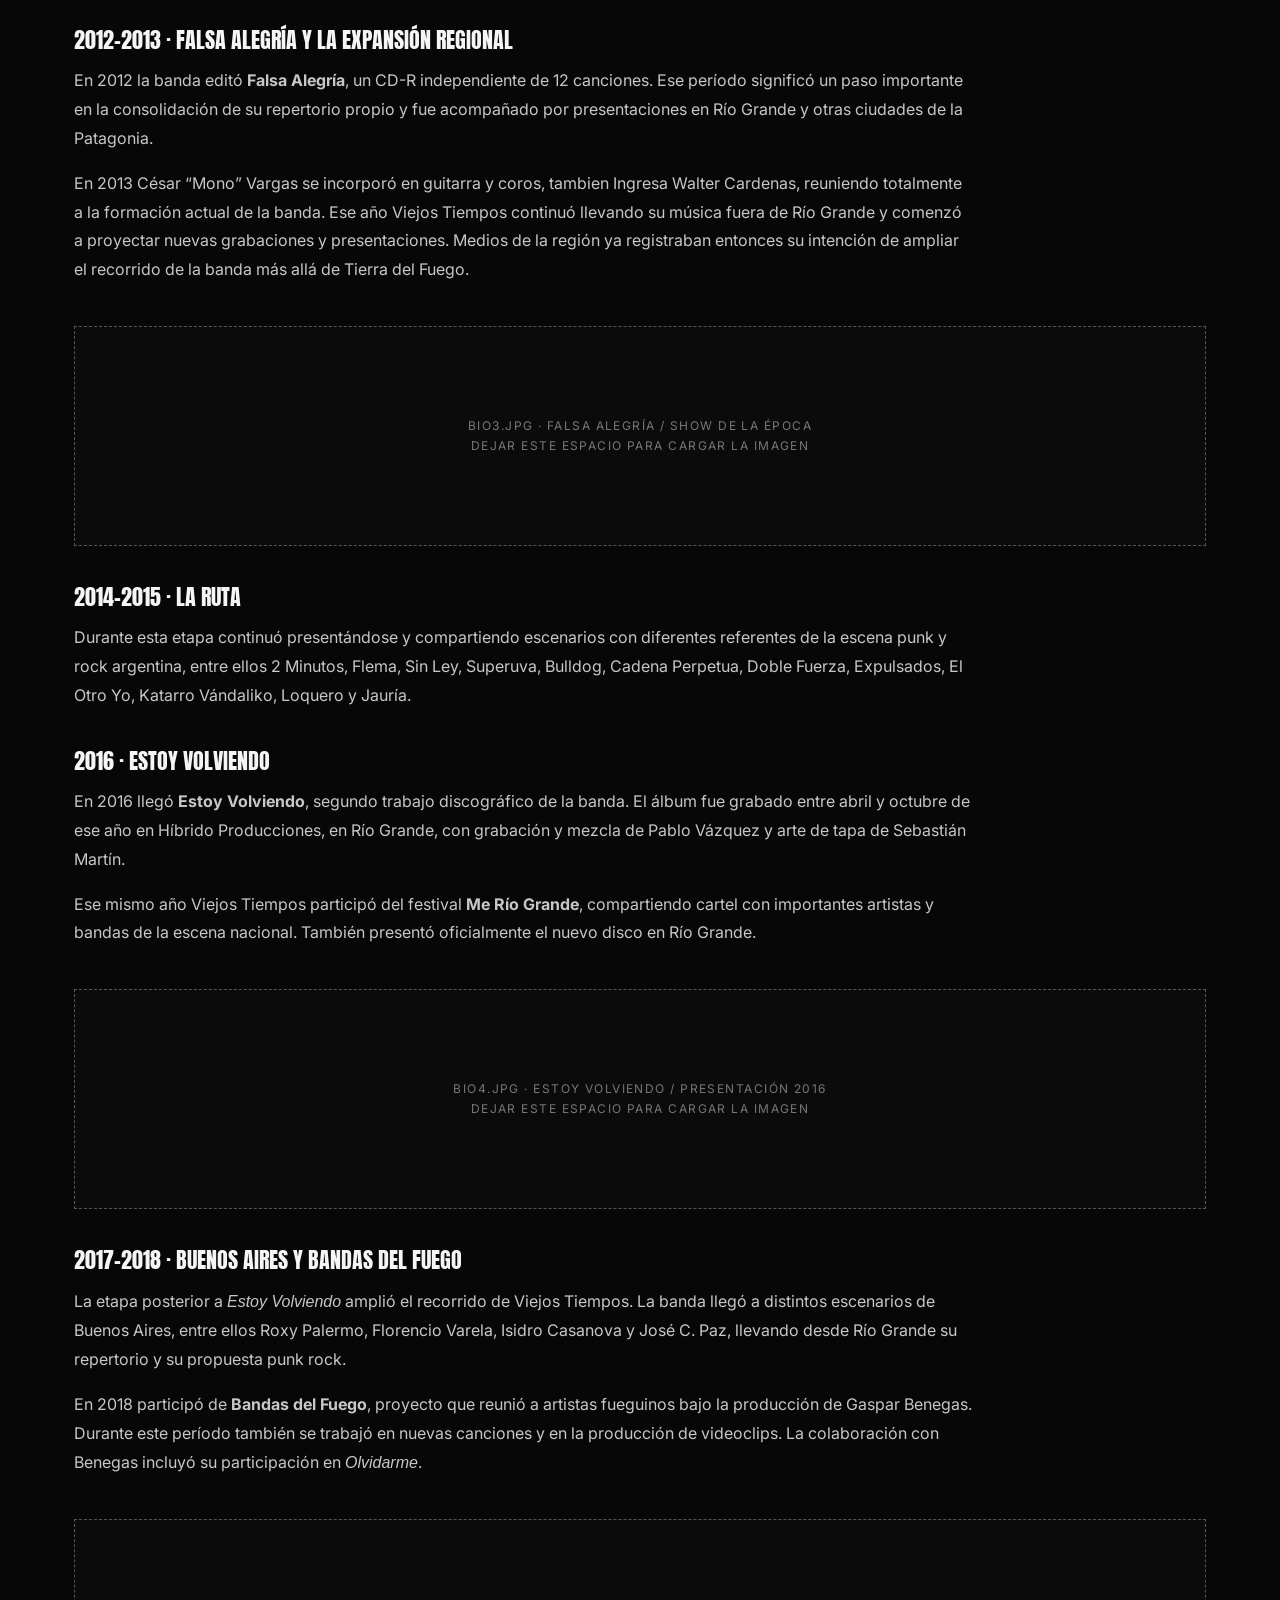
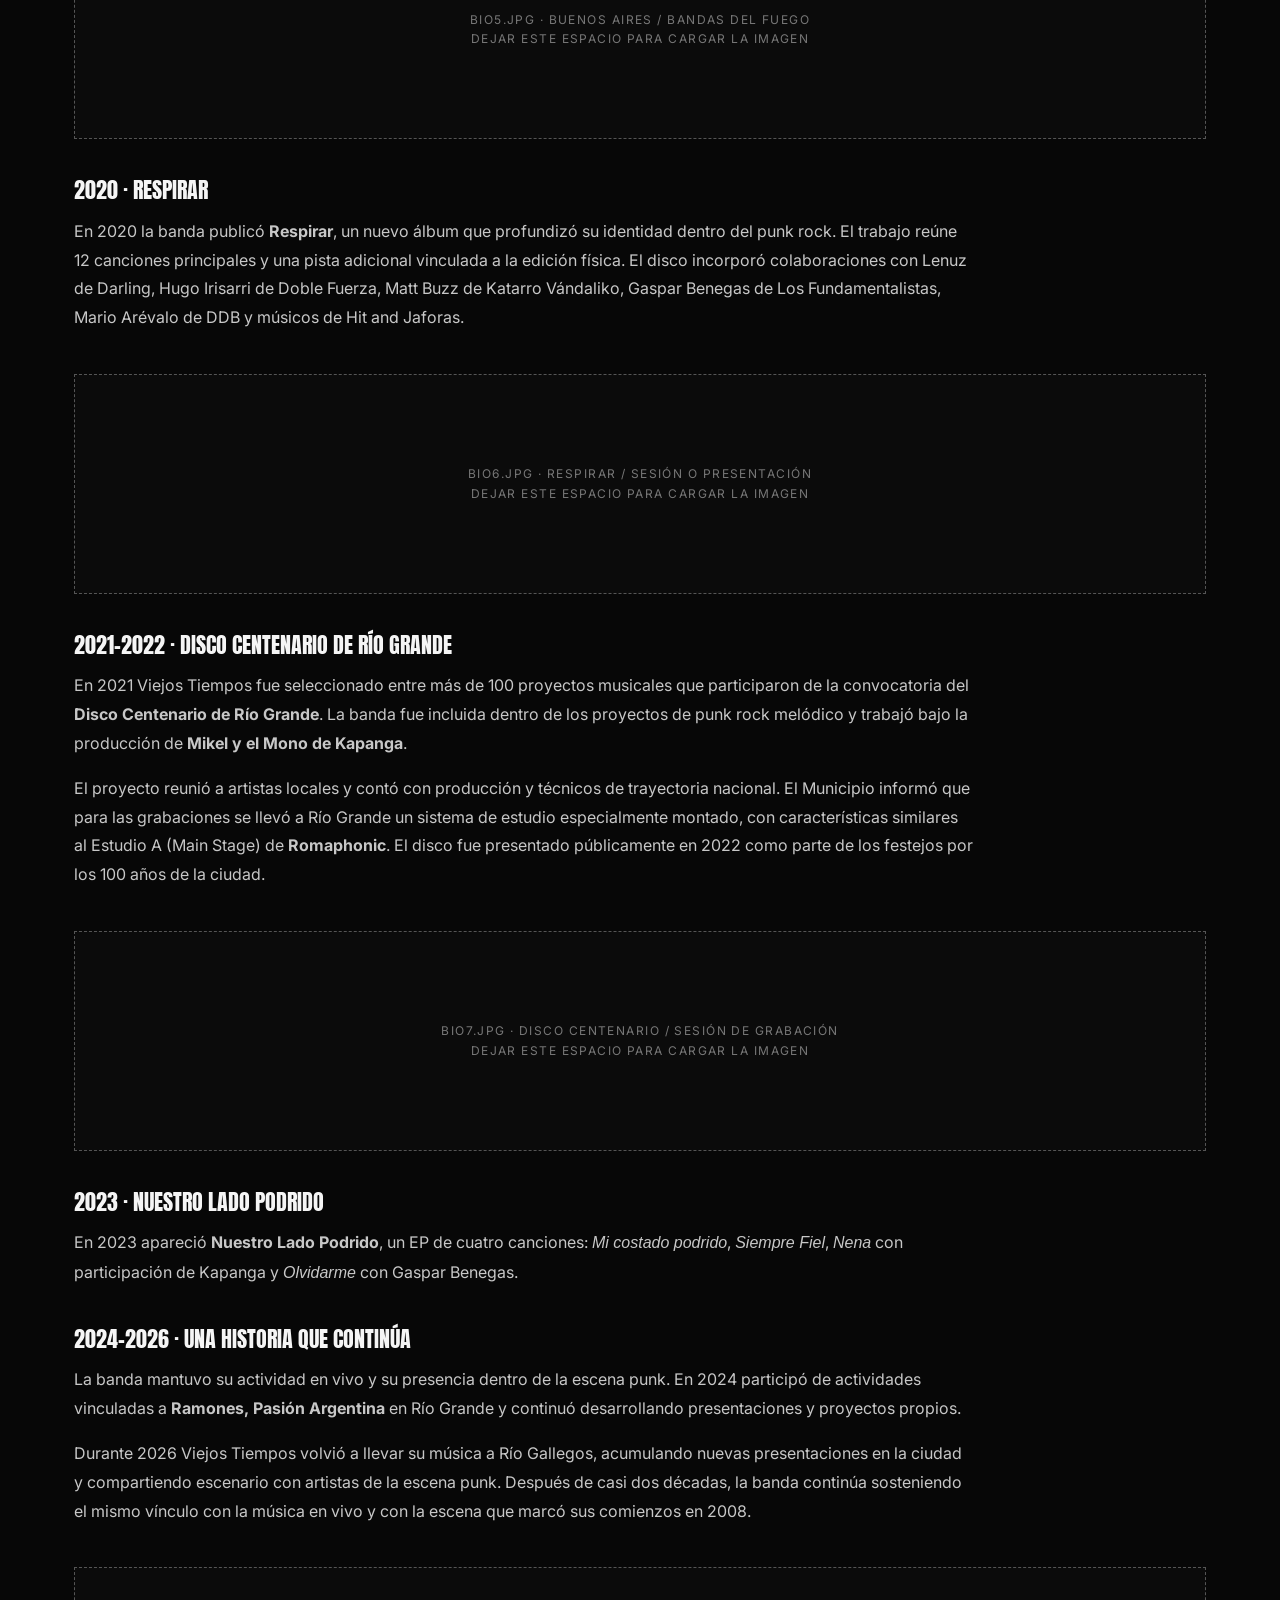
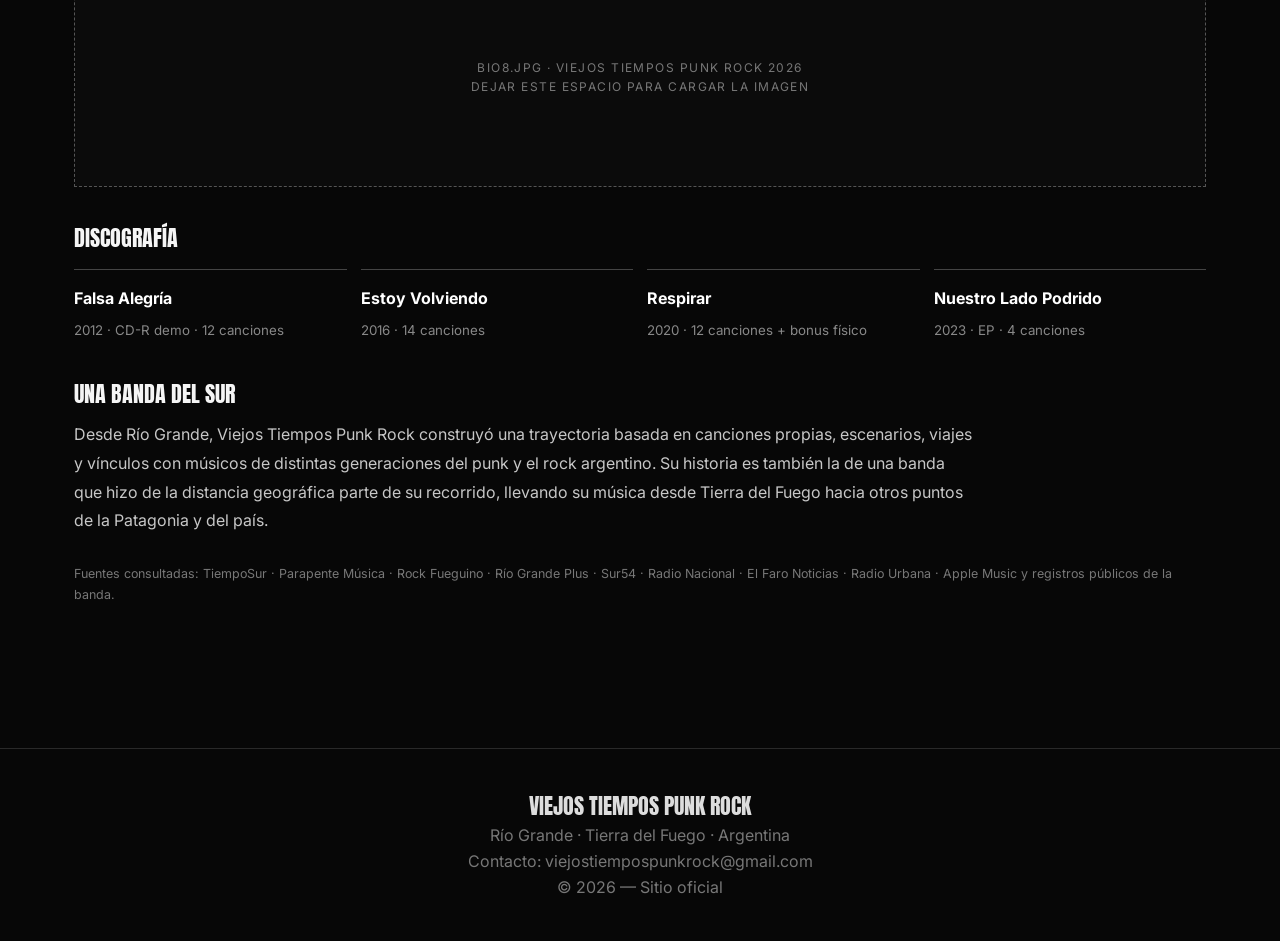
==== commit f256e2d2: "Update biografia.html" ====
--- a/biografia.html
+++ b/biografia.html
@@ -50,14 +50,14 @@
 <section class="bio-section">
 <h2>2012–2013 · Falsa Alegría y la expansión regional</h2>
 <p>En 2012 la banda editó <b>Falsa Alegría</b>, un CD-R independiente de 12 canciones. Ese período significó un paso importante en la consolidación de su repertorio propio y fue acompañado por presentaciones en Río Grande y otras ciudades de la Patagonia.</p>
-<p>En 2013 César “Mono” Vargas se incorporó en guitarra y coros. Ese año Viejos Tiempos continuó llevando su música fuera de Río Grande y comenzó a proyectar nuevas grabaciones y presentaciones. Medios de la región ya registraban entonces su intención de ampliar el recorrido de la banda más allá de Tierra del Fuego.</p>
+<p>En 2013 César “Mono” Vargas se incorporó en guitarra y coros, tambien Ingresa Walter Cardenas, reuniendo totalmente a la formación actual de la banda. Ese año Viejos Tiempos continuó llevando su música fuera de Río Grande y comenzó a proyectar nuevas grabaciones y presentaciones. Medios de la región ya registraban entonces su intención de ampliar el recorrido de la banda más allá de Tierra del Fuego.</p>
 </section>
 
 <div class="bio-photo"><span>BIO3.jpg · FALSA ALEGRÍA / SHOW DE LA ÉPOCA<br>Dejar este espacio para cargar la imagen</span></div>
 
 <section class="bio-section">
 <h2>2014–2015 · La ruta</h2>
-<p> En 2014 Ingresa Walter Cardena en la bateria manteniendo la actividad en vivo. Durante esta etapa continuó presentándose y compartiendo escenarios con diferentes referentes de la escena punk y rock argentina, entre ellos 2 Minutos, Flema, Sin Ley, Superuva, Bulldog, Cadena Perpetua, Doble Fuerza, Expulsados, El Otro Yo, Katarro Vándaliko, Loquero y Jauría.</p>
+<p> Durante esta etapa continuó presentándose y compartiendo escenarios con diferentes referentes de la escena punk y rock argentina, entre ellos 2 Minutos, Flema, Sin Ley, Superuva, Bulldog, Cadena Perpetua, Doble Fuerza, Expulsados, El Otro Yo, Katarro Vándaliko, Loquero y Jauría.</p>
 </section>
 
 <section class="bio-section">
